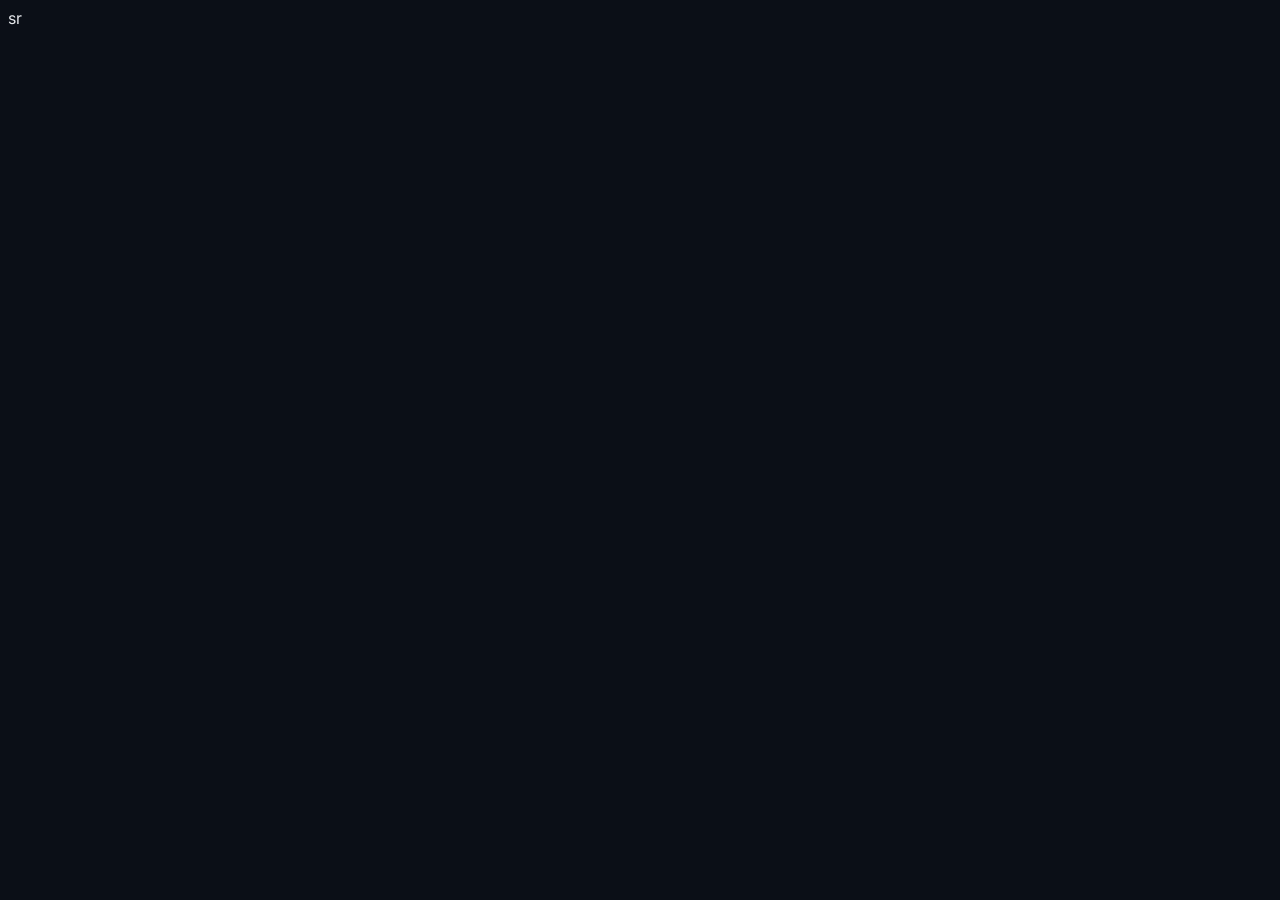
==== index.html @ 0c168e0c "Update and rename Frame Folk.html to index.html" ====
sr<!DOCTYPE html>
<html lang="en">
<head>
  <meta charset="UTF-8">
  <meta name="viewport" content="width=device-width, initial-scale=1.0">
  <title>Frame Folk - Mobile Photo Editor</title>
  
  <!-- Tailwind CSS -->
  <script src="https://cdn.tailwindcss.com"></script>
  
  <!-- React and ReactDOM -->
  <script crossorigin src="https://unpkg.com/react@18/umd/react.production.min.js"></script>
  <script crossorigin src="https://unpkg.com/react-dom@18/umd/react-dom.production.min.js"></script>
  
  <!-- Babel for JSX -->
  <script src="https://unpkg.com/@babel/standalone/babel.min.js"></script>

  <!-- Google Font -->
  <link href="https://fonts.googleapis.com/css2?family=Inter:wght@300;400;500;600;700&display=swap" rel="stylesheet">

  <style>
    body {
      font-family: 'Inter', sans-serif;
      background-color: #0b0f17;
      color: #e5e7eb;
    }
    .scrollbar-none::-webkit-scrollbar {
      display: none;
    }
    .scrollbar-none {
      -ms-overflow-style: none;
      scrollbar-width: none;
    }
  </style>
</head>
<body class="bg-[#0b0f17] flex items-center justify-center min-h-screen m-0 p-0">
  <div id="root" class="w-full h-full flex items-center justify-center"></div>

  <script type="text/babel">
    const { useState, useEffect } = React;

    const SAMPLE_PHOTOS = [
      {
        id: 1,
        name: 'Cinematic Sunset Landscape',
        url: 'https://images.unsplash.com/photo-1507525428034-b723cf961d3e?auto=format&fit=crop&w=1200&q=80',
        category: 'Landscape'
      },
      {
        id: 2,
        name: 'Portrait Model',
        url: 'https://images.unsplash.com/photo-1534528741775-53994a69daeb?auto=format&fit=crop&w=1200&q=80',
        category: 'Portrait'
      },
      {
        id: 3,
        name: 'Urban Alleyway',
        url: 'https://images.unsplash.com/photo-1519501025264-65ba15a82390?auto=format&fit=crop&w=1200&q=80',
        category: 'Architecture'
      },
      {
        id: 4,
        name: 'Vibrant Nature',
        url: 'https://images.unsplash.com/photo-1470071459604-3b5ec3a7fe05?auto=format&fit=crop&w=1200&q=80',
        category: 'Nature'
      }
    ];

    const PRESETS = [
      { name: 'Original', values: { exposure: 0, contrast: 0, highlights: 0, shadows: 0, whites: 0, blacks: 0, temp: 0, tint: 0, vibrance: 0, saturation: 0, texture: 0, clarity: 0, dehaze: 0, vignette: 0, grain: 0, sharpening: 0 } },
      { name: 'Natural', values: { exposure: 0.1, contrast: 5, highlights: -10, shadows: 15, whites: 5, blacks: -5, temp: 2, tint: 0, vibrance: 10, saturation: 5, texture: 10, clarity: 5, dehaze: 5, vignette: 0, grain: 0, sharpening: 15 } },
      { name: 'Bright', values: { exposure: 0.35, contrast: 10, highlights: -15, shadows: 25, whites: 15, blacks: -10, temp: 5, tint: 2, vibrance: 20, saturation: 10, texture: 5, clarity: 10, dehaze: 0, vignette: 0, grain: 0, sharpening: 20 } },
      { name: 'High Contrast', values: { exposure: -0.1, contrast: 35, highlights: 20, shadows: -25, whites: 25, blacks: -30, temp: 0, tint: -2, vibrance: 15, saturation: 10, texture: 20, clarity: 25, dehaze: 15, vignette: 25, grain: 15, sharpening: 30 } },
      { name: 'Modern Moody', values: { exposure: -0.2, contrast: 20, highlights: -30, shadows: -15, whites: -10, blacks: -20, temp: -12, tint: 8, vibrance: -10, saturation: -15, texture: 15, clarity: 20, dehaze: 20, vignette: 40, grain: 30, sharpening: 25 } },
      { name: 'Vivid Sunset', values: { exposure: 0.15, contrast: 15, highlights: -20, shadows: 10, whites: 10, blacks: -5, temp: 15, tint: 5, vibrance: 35, saturation: 20, texture: 10, clarity: 15, dehaze: 10, vignette: 15, grain: 5, sharpening: 20 } }
    ];

    function App() {
      const [selectedImage, setSelectedImage] = useState(SAMPLE_PHOTOS[0]);
      const [activeTool, setActiveTool] = useState('light');
      const [lightSubTab, setLightSubTab] = useState('exposure');
      const [colorSubTab, setColorSubTab] = useState('temp');
      const [effectsSubTab, setEffectsSubTab] = useState('texture');
      const [detailSubTab, setDetailSubTab] = useState('sharpening');
      const [activePreset, setActivePreset] = useState('Original');
      const [cropRatio, setCropRatio] = useState('Original');
      const [healedSpots, setHealedSpots] = useState([]);
      
      const [showExportModal, setShowExportModal] = useState(false);
      const [exportFormat, setExportFormat] = useState('image/jpeg');
      const [exportQuality, setExportQuality] = useState(1.0);
      const [exportOriginalSize, setExportOriginalSize] = useState(true);
      const [isExporting, setIsExporting] = useState(false);
      
      const [adjustments, setAdjustments] = useState({
        exposure: 0, contrast: 0, highlights: 0, shadows: 0,
        whites: 0, blacks: 0, temp: 0, tint: 0,
        vibrance: 0, saturation: 0, texture: 0, clarity: 0,
        dehaze: 0, vignette: 0, grain: 0, sharpening: 0
      });

      const [history, setHistory] = useState([]);
      const [redoStack, setRedoStack] = useState([]);
      const [showPhotoPicker, setShowPhotoPicker] = useState(false);
      const [toastMessage, setToastMessage] = useState(null);

      const showToast = (msg) => {
        setToastMessage(msg);
        setTimeout(() => setToastMessage(null), 2500);
      };

      const handleSliderChange = (key, value) => {
        setHistory([...history, { ...adjustments }]);
        setRedoStack([]);
        setAdjustments({ ...adjustments, [key]: parseFloat(value) });
        setActivePreset('Custom');
      };

      const applyPreset = (preset) => {
        setActivePreset(preset.name);
        setAdjustments({ ...preset.values });
        showToast(`Applied preset: ${preset.name}`);
      };

      const handleUndo = () => {
        if (history.length === 0) {
          showToast('Nothing to undo');
          return;
        }
        const previous = history[history.length - 1];
        setRedoStack([adjustments, ...redoStack]);
        setAdjustments(previous);
        setHistory(history.slice(0, history.length - 1));
        showToast('Undo action');
      };

      const handleRedo = () => {
        if (redoStack.length === 0) {
          showToast('Nothing to redo');
          return;
        }
        const next = redoStack[0];
        setHistory([...history, adjustments]);
        setAdjustments(next);
        setRedoStack(redoStack.slice(1));
        showToast('Redo action');
      };

      const handleAutoAdjust = () => {
        setAdjustments({
          exposure: 0.2, contrast: 15, highlights: -20, shadows: 20,
          whites: 10, blacks: -10, temp: 2, tint: 1,
          vibrance: 15, saturation: 5, texture: 10, clarity: 15,
          dehaze: 10, vignette: 10, grain: 0, sharpening: 25
        });
        setActivePreset('Auto');
        showToast('Auto tone applied successfully');
      };

      const handleImageUpload = (e) => {
        const file = e.target.files[0];
        if (file) {
          const url = URL.createObjectURL(file);
          setSelectedImage({ id: Date.now(), name: file.name, url: url, category: 'Custom' });
          setHealedSpots([]);
          setShowPhotoPicker(false);
          showToast(`Loaded: ${file.name}`);
        }
      };

      const handleImageClick = (e) => {
        if (activeTool === 'healing') {
          const rect = e.currentTarget.getBoundingClientRect();
          const x = ((e.clientX - rect.left) / rect.width) * 100;
          const y = ((e.clientY - rect.top) / rect.height) * 100;
          setHealedSpots([...healedSpots, { id: Date.now(), x, y }]);
          showToast('Blemish healed successfully 🩹');
        }
      };

      // Fully working Canvas Export Engine with Crop, Filters, Vignette, Grain & Healing
      const executeExport = async () => {
        setIsExporting(true);
        showToast('Processing 100% full-resolution photo...');

        try {
          const response = await fetch(selectedImage.url);
          const blob = await response.blob();
          const objectUrl = URL.createObjectURL(blob);

          const img = new Image();
          img.src = objectUrl;
          img.onload = () => {
            const canvas = document.createElement('canvas');
            const ctx = canvas.getContext('2d');

            let sWidth = img.naturalWidth || 1200;
            let sHeight = img.naturalHeight || 800;
            let sx = 0, sy = 0;

            // Compute Crop dimensions
            if (cropRatio === '1:1') {
              const min = Math.min(sWidth, sHeight);
              sx = (sWidth - min) / 2;
              sy = (sHeight - min) / 2;
              sWidth = min;
              sHeight = min;
            } else if (cropRatio === '16:9') {
              const targetHeight = sWidth * (9 / 16);
              if (targetHeight <= sHeight) {
                sy = (sHeight - targetHeight) / 2;
                sHeight = targetHeight;
              } else {
                const targetWidth = sHeight * (16 / 9);
                sx = (sWidth - targetWidth) / 2;
                sWidth = targetWidth;
              }
            } else if (cropRatio === '4:3') {
              const targetHeight = sWidth * (3 / 4);
              if (targetHeight <= sHeight) {
                sy = (sHeight - targetHeight) / 2;
                sHeight = targetHeight;
              } else {
                const targetWidth = sHeight * (4 / 3);
                sx = (sWidth - targetWidth) / 2;
                sWidth = targetWidth;
              }
            }

            canvas.width = exportOriginalSize ? sWidth : 1200;
            canvas.height = exportOriginalSize ? sHeight : (sHeight / sWidth) * 1200;

            // Apply Adjustments filters
            const brightness = 1 + (adjustments.exposure * 0.25) + (adjustments.highlights * 0.001) + (adjustments.whites * 0.002);
            const contrast = 1 + (adjustments.contrast * 0.005) + (adjustments.clarity * 0.003);
            const saturate = 1 + (adjustments.saturation * 0.008) + (adjustments.vibrance * 0.004);
            const sepia = adjustments.temp > 0 ? adjustments.temp * 0.0015 : 0;
            const hue = adjustments.tint * 0.2;

            ctx.filter = `brightness(${Math.max(0.1, brightness)}) contrast(${Math.max(0.1, contrast)}) saturate(${Math.max(0, saturate)}) sepia(${Math.max(0, sepia)}) hue-rotate(${hue}deg)`;
            ctx.drawImage(img, sx, sy, sWidth, sHeight, 0, 0, canvas.width, canvas.height);

            // Apply Vignette on Canvas
            if (adjustments.vignette > 0) {
              const gradient = ctx.createRadialGradient(canvas.width / 2, canvas.height / 2, canvas.width * 0.2, canvas.width / 2, canvas.height / 2, canvas.width * 0.7);
              gradient.addColorStop(0, 'rgba(0,0,0,0)');
              gradient.addColorStop(1, `rgba(0,0,0,${adjustments.vignette * 0.007})`);
              ctx.fillStyle = gradient;
              ctx.fillRect(0, 0, canvas.width, canvas.height);
            }

            // Apply Healed Spots on Export
            healedSpots.forEach(spot => {
              const hx = (spot.x / 100) * canvas.width;
              const hy = (spot.y / 100) * canvas.height;
              ctx.save();
              ctx.filter = 'blur(15px)';
              ctx.beginPath();
              ctx.arc(hx, hy, 35, 0, Math.PI * 2);
              ctx.drawImage(canvas, hx - 35, hy - 35, 70, 70, hx - 35, hy - 35, 70, 70);
              ctx.restore();
            });

            canvas.toBlob((outputBlob) => {
              if (!outputBlob) {
                setIsExporting(false);
                showToast('Export failed. Try again.');
                return;
              }
              const downloadUrl = URL.createObjectURL(outputBlob);
              const a = document.createElement('a');
              a.href = downloadUrl;
              const ext = exportFormat === 'image/png' ? 'png' : exportFormat === 'image/webp' ? 'webp' : 'jpg';
              a.download = `FrameFolk_${selectedImage.name.replace(/\.[^/.]+$/, '')}_edited.${ext}`;
              document.body.appendChild(a);
              a.click();
              document.body.removeChild(a);
              URL.revokeObjectURL(downloadUrl);
              URL.revokeObjectURL(objectUrl);

              setIsExporting(false);
              setShowExportModal(false);
              showToast('Photo exported successfully! 📥');
            }, exportFormat, exportQuality);
          };

          img.onerror = () => {
            setIsExporting(false);
            showToast('Error loading image source.');
          };
        } catch (err) {
          setIsExporting(false);
          showToast('Download failed. Network error.');
        }
      };

      const getFilterStyle = () => {
        const brightness = 1 + (adjustments.exposure * 0.25) + (adjustments.highlights * 0.001) + (adjustments.whites * 0.002);
        const contrast = 1 + (adjustments.contrast * 0.005) + (adjustments.clarity * 0.003);
        const saturate = 1 + (adjustments.saturation * 0.008) + (adjustments.vibrance * 0.004);
        const sepia = adjustments.temp > 0 ? adjustments.temp * 0.0015 : 0;
        const hue = adjustments.tint * 0.2;
        return `brightness(${Math.max(0.1, brightness)}) contrast(${Math.max(0.1, contrast)}) saturate(${Math.max(0, saturate)}) sepia(${Math.max(0, sepia)}) hue-rotate(${hue}deg)`;
      };

      const getCropAspectRatioClass = () => {
        switch(cropRatio) {
          case '1:1': return 'aspect-square';
          case '16:9': return 'aspect-video';
          case '4:3': return 'aspect-[4/3]';
          default: return 'aspect-auto';
        }
      };

      return (
        <div className="flex flex-col items-center justify-center min-h-screen bg-[#0b0f17] text-gray-200 font-sans select-none overflow-hidden">
          
          {toastMessage && (
            <div className="absolute top-16 z-50 bg-gray-900/95 text-cyan-400 border border-cyan-500/30 px-4 py-2 rounded-full shadow-2xl text-xs font-medium tracking-wide backdrop-blur-md">
              {toastMessage}
            </div>
          )}

          {/* Export Modal */}
          {showExportModal && (
            <div className="absolute inset-0 z-50 bg-black/80 backdrop-blur-md flex items-center justify-center p-4">
              <div className="bg-[#181d28] border border-gray-700 rounded-2xl p-5 w-full max-w-sm shadow-2xl space-y-4">
                <div className="flex justify-between items-center border-b border-gray-700 pb-3">
                  <div className="flex items-center space-x-2">
                    <span className="text-cyan-400 text-lg">💾</span>
                    <span className="text-sm font-bold text-gray-100 uppercase tracking-wider">Export Photo Settings</span>
                  </div>
                  <button onClick={() => setShowExportModal(false)} className="text-gray-400 hover:text-white text-sm font-bold">✕</button>
                </div>

                <div className="space-y-1.5">
                  <label className="text-xs font-medium text-gray-400 uppercase tracking-wider">File Format</label>
                  <div className="grid grid-cols-3 gap-2">
                    {[
                      { id: 'image/jpeg', label: 'JPG' },
                      { id: 'image/png', label: 'PNG' },
                      { id: 'image/webp', label: 'WEBP' }
                    ].map((fmt) => (
                      <button
                        key={fmt.id}
                        onClick={() => setExportFormat(fmt.id)}
                        className={`py-2 rounded-lg text-xs font-semibold transition ${exportFormat === fmt.id ? 'bg-cyan-500/20 text-cyan-400 border border-cyan-500/40' : 'bg-gray-800 text-gray-300 hover:bg-gray-700'}`}
                      >
                        {fmt.label}
                      </button>
                    ))}
                  </div>
                </div>

                <div className="space-y-1.5">
                  <div className="flex justify-between text-xs">
                    <span className="text-gray-400 uppercase tracking-wider">Export Quality</span>
                    <span className="text-cyan-400 font-bold font-mono">{Math.round(exportQuality * 100)}%</span>
                  </div>
                  <input 
                    type="range" min="0.5" max="1.0" step="0.05"
                    value={exportQuality} 
                    onChange={(e) => setExportQuality(parseFloat(e.target.value))}
                    className="w-full h-1.5 bg-gray-700 rounded-lg appearance-none cursor-pointer accent-cyan-400"
                  />
                </div>

                <div className="flex items-center justify-between pt-1">
                  <div>
                    <div className="text-xs font-medium text-gray-200">Original Resolution Size</div>
                    <div className="text-[10px] text-gray-400">Keep full camera source dimensions</div>
                  </div>
                  <input 
                    type="checkbox" checked={exportOriginalSize} 
                    onChange={(e) => setExportOriginalSize(e.target.checked)}
                    className="w-4 h-4 accent-cyan-500 rounded cursor-pointer"
                  />
                </div>

                <div className="grid grid-cols-2 gap-2 pt-3 border-t border-gray-700">
                  <button 
                    onClick={() => setShowExportModal(false)}
                    className="py-2.5 bg-gray-800 hover:bg-gray-700 text-gray-300 rounded-xl text-xs font-semibold transition"
                  >
                    Cancel
                  </button>
                  <button 
                    onClick={executeExport}
                    disabled={isExporting}
                    className="py-2.5 bg-cyan-600 hover:bg-cyan-500 text-white rounded-xl text-xs font-semibold shadow-lg shadow-cyan-600/30 transition flex items-center justify-center space-x-1"
                  >
                    {isExporting ? 'Exporting...' : '📥 Save & Download'}
                  </button>
                </div>
              </div>
            </div>
          )}

          <div className="w-full max-w-[430px] h-[100vh] sm:h-[880px] sm:rounded-[40px] bg-[#12161f] shadow-2xl flex flex-col relative overflow-hidden border border-gray-800">
            
            {/* Top Bar */}
            <div className="flex items-center justify-between px-4 py-3 bg-[#12161f] border-b border-gray-800/80 z-20">
              <div className="flex items-center space-x-3">
                <button onClick={() => showToast('Frame Folk Studio')} className="p-2 hover:bg-gray-800 rounded-full transition text-gray-300">
                  <svg className="w-5 h-5" fill="none" stroke="currentColor" viewBox="0 0 24 24"><path strokeLinecap="round" strokeLinejoin="round" strokeWidth="2" d="M15 19l-7-7 7-7"/></svg>
                </button>
                <div className="flex items-center space-x-1">
                  <span className="text-xs font-semibold text-gray-200 tracking-wide truncate max-w-[130px]">{selectedImage.name}</span>
                  <span className="bg-cyan-500/20 text-cyan-400 text-[10px] px-1.5 py-0.5 rounded font-bold uppercase tracking-wider">RAW</span>
                </div>
              </div>

              <div className="flex items-center space-x-1">
                <button onClick={handleUndo} className="p-2 hover:bg-gray-800 rounded-full transition text-gray-400 hover:text-white" title="Undo">
                  <svg className="w-4 h-4" fill="none" stroke="currentColor" viewBox="0 0 24 24"><path strokeLinecap="round" strokeLinejoin="round" strokeWidth="2" d="M3 10h10a5 5 0 015 5v2m-6-7l-4-4m0 0l4-4m-4 4h14"/></svg>
                </button>
                <button onClick={handleRedo} className="p-2 hover:bg-gray-800 rounded-full transition text-gray-400 hover:text-white" title="Redo">
                  <svg className="w-4 h-4" fill="none" stroke="currentColor" viewBox="0 0 24 24"><path strokeLinecap="round" strokeLinejoin="round" strokeWidth="2" d="M21 10H11a5 5 0 00-5 5v2m6-7l4-4m0 0l-4-4m4 4H7"/></svg>
                </button>
                <button onClick={() => setShowExportModal(true)} className="p-2 hover:bg-gray-800 rounded-full transition text-cyan-400 hover:text-cyan-300" title="Export Settings">
                  <svg className="w-4 h-4" fill="none" stroke="currentColor" viewBox="0 0 24 24"><path strokeLinecap="round" strokeLinejoin="round" strokeWidth="2" d="M4 16v1a3 3 0 003 3h10a3 3 0 003-3v-1m-4-8l-4-4m0 0L8 8m4-4v12"/></svg>
                </button>
                <button onClick={() => setShowPhotoPicker(!showPhotoPicker)} className="px-2 py-1 bg-cyan-600 hover:bg-cyan-500 text-white rounded text-xs font-medium transition shadow-md">
                  Photos
                </button>
              </div>
            </div>

            {/* Photo Picker Modal */}
            {showPhotoPicker && (
              <div className="absolute top-14 left-4 right-4 bg-[#1a202c]/95 border border-gray-700 rounded-xl p-3 z-30 shadow-2xl backdrop-blur-md">
                <div className="flex justify-between items-center mb-2">
                  <span className="text-xs font-bold text-gray-300 uppercase tracking-wider">Select or Upload Photo</span>
                  <button onClick={() => setShowPhotoPicker(false)} className="text-gray-400 hover:text-white text-xs">✕ Close</button>
                </div>
                
                <label className="flex items-center justify-center w-full py-2 mb-3 bg-cyan-600/20 hover:bg-cyan-600/30 border border-cyan-500/40 rounded-lg cursor-pointer text-cyan-400 text-xs font-medium transition">
                  📁 Upload from Device Gallery
                  <input type="file" accept="image/*" onChange={handleImageUpload} className="hidden" />
                </label>

                <div className="text-[10px] text-gray-400 uppercase tracking-wider mb-1">Preset Samples</div>
                <div className="grid grid-cols-2 gap-2 max-h-40 overflow-y-auto">
                  {SAMPLE_PHOTOS.map((photo) => (
                    <div 
                      key={photo.id}
                      onClick={() => { setSelectedImage(photo); setHealedSpots([]); setShowPhotoPicker(false); showToast(`Loaded ${photo.name}`); }}
                      className={`relative rounded-lg overflow-hidden cursor-pointer border-2 transition ${selectedImage.id === photo.id ? 'border-cyan-500 shadow-cyan-500/30 shadow-lg' : 'border-transparent opacity-70 hover:opacity-100'}`}
                    >
                      <img src={photo.url} alt={photo.name} className="w-full h-20 object-cover" />
                      <div className="absolute bottom-0 inset-x-0 bg-black/60 px-1.5 py-1 text-[10px] text-white truncate">{photo.name}</div>
                    </div>
                  ))}
                </div>
              </div>
            )}

            {/* Image Preview Area */}
            <div className="flex-1 relative flex items-center justify-center bg-[#090d14] overflow-hidden p-2">
              <div className="absolute top-3 left-3 bg-black/50 backdrop-blur-md px-2.5 py-1 rounded-md border border-white/10 text-[10px] text-gray-300 flex items-center space-x-2 z-10 shadow-lg">
                <span className="w-2 h-2 rounded-full bg-cyan-400 animate-pulse"></span>
                <span>Frame Folk • OFFLINE READY</span>
              </div>

              <div className="absolute top-3 right-3 bg-black/50 backdrop-blur-md px-2.5 py-1 rounded-md border border-white/10 text-[10px] text-cyan-400 font-medium z-10 shadow-lg">
                Preset: {activePreset}
              </div>

              <div className={`relative w-full h-full flex items-center justify-center overflow-hidden ${getCropAspectRatioClass()}`} onClick={handleImageClick}>
                <img 
                  src={selectedImage.url} 
                  alt="Editing Preview" 
                  className="max-h-full max-w-full object-contain rounded transition-all duration-150 shadow-2xl"
                  style={{ filter: getFilterStyle() }}
                />
                
                {adjustments.vignette > 0 && (
                  <div className="absolute inset-0 pointer-events-none transition-all" style={{ boxShadow: `inset 0 0 ${adjustments.vignette * 1.5}px rgba(0,0,0,${adjustments.vignette * 0.008})` }} />
                )}

                {adjustments.grain > 0 && (
                  <div 
                    className="absolute inset-0 pointer-events-none mix-blend-overlay"
                    style={{
                      backgroundImage: `url("data:image/svg+xml,%3Csvg viewBox='0 0 200 200' xmlns='http://www.w3.org/2000/svg'%3E%3Cfilter id='noiseFilter'%3E%3CfeTurbulence type='fractalNoise' baseFrequency='0.8' numOctaves='3' stitchTiles='stitch'/%3E%3C/filter%3E%3Crect width='100%25' height='100%25' filter='url(%23noiseFilter)'/%3E%3C/svg%3E")`,
                      opacity: adjustments.grain * 0.008
                    }}
                  />
                )}

                {healedSpots.map((spot) => (
                  <div 
                    key={spot.id} 
                    className="absolute w-6 h-6 border-2 border-cyan-400 bg-cyan-500/20 rounded-full pointer-events-none transform -translate-x-1/2 -translate-y-1/2 backdrop-blur-sm"
                    style={{ left: `${spot.x}%`, top: `${spot.y}%` }}
                  />
                ))}
              </div>
            </div>

            {/* Adjustment Tool Drawer */}
            <div className="bg-[#181d28] border-t border-gray-800/80 px-4 py-3 transition-all duration-200">
              {activeTool === 'crop' && (
                <div className="space-y-2">
                  <div className="text-[11px] font-semibold text-gray-400 uppercase tracking-wider mb-1">Aspect Ratios</div>
                  <div className="grid grid-cols-4 gap-2">
                    {['Original', '1:1', '16:9', '4:3'].map((ratio) => (
                      <button
                        key={ratio}
                        onClick={() => { setCropRatio(ratio); showToast(`Crop set to ${ratio}`); }}
                        className={`py-2 rounded text-xs font-semibold transition ${cropRatio === ratio ? 'bg-cyan-500/20 text-cyan-400 border border-cyan-500/40' : 'bg-gray-800 text-gray-300 hover:bg-gray-700'}`}
                      >
                        {ratio}
                      </button>
                    ))}
                  </div>
                </div>
              )}

              {activeTool === 'healing' && (
                <div className="py-2 text-center space-y-1">
                  <span className="text-xs font-semibold text-cyan-400">🩹 Healing Brush Active</span>
                  <p className="text-[11px] text-gray-400">Tap anywhere on the photo preview above to heal spots or remove blemishes.</p>
                </div>
              )}

              {activeTool === 'masking' && (
                <div className="py-2 text-center space-y-1">
                  <span className="text-xs font-semibold text-cyan-400">⭕ Selective Masking</span>
                  <p className="text-[11px] text-gray-400">Subject, Sky, and Background AI masks ready.</p>
                </div>
              )}

              {activeTool === 'profiles' && (
                <div className="py-2 text-center space-y-1">
                  <span className="text-xs font-semibold text-cyan-400">📷 Modern & Vintage Profiles</span>
                  <p className="text-[11px] text-gray-400">Color grading profiles loaded and active.</p>
                </div>
              )}

              {activeTool === 'light' && (
                <div className="space-y-3">
                  <div className="flex justify-between items-center text-xs">
                    <span className="text-cyan-400 font-medium uppercase tracking-wider">{lightSubTab}</span>
                    <span className="text-gray-300 font-mono font-bold bg-gray-900 px-2 py-0.5 rounded border border-gray-700">
                      {adjustments[lightSubTab] > 0 ? `+${adjustments[lightSubTab]}` : adjustments[lightSubTab]}
                    </span>
                  </div>

                  <input 
                    type="range" 
                    min={lightSubTab === 'exposure' ? -2 : -100} 
                    max={lightSubTab === 'exposure' ? 2 : 100} 
                    step={lightSubTab === 'exposure' ? 0.05 : 1}
                    value={adjustments[lightSubTab]} 
                    onChange={(e) => handleSliderChange(lightSubTab, e.target.value)}
                    className="w-full h-1.5 bg-gray-700 rounded-lg appearance-none cursor-pointer accent-cyan-400"
                  />

                  <div className="grid grid-cols-6 gap-1 pt-1 border-t border-gray-800">
                    {[
                      { id: 'exposure', label: 'Exposure' },
                      { id: 'contrast', label: 'Contrast' },
                      { id: 'highlights', label: 'Highlights' },
                      { id: 'shadows', label: 'Shadows' },
                      { id: 'whites', label: 'Whites' },
                      { id: 'blacks', label: 'Blacks' }
                    ].map((item) => (
                      <button
                        key={item.id}
                        onClick={() => setLightSubTab(item.id)}
                        className={`flex flex-col items-center py-1.5 rounded transition ${lightSubTab === item.id ? 'bg-cyan-500/20 text-cyan-400 border border-cyan-500/40' : 'text-gray-400 hover:bg-gray-800'}`}
                      >
                        <span className="text-[10px] font-medium truncate w-full text-center">{item.label}</span>
                        <span className="text-[10px] font-mono text-gray-500">{adjustments[item.id]}</span>
                      </button>
                    ))}
                  </div>
                </div>
              )}

              {activeTool === 'color' && (
                <div className="space-y-3">
                  <div className="flex justify-between items-center text-xs">
                    <span className="text-cyan-400 font-medium uppercase tracking-wider">{colorSubTab}</span>
                    <span className="text-gray-300 font-mono font-bold bg-gray-900 px-2 py-0.5 rounded border border-gray-700">
                      {adjustments[colorSubTab] > 0 ? `+${adjustments[colorSubTab]}` : adjustments[colorSubTab]}
                    </span>
                  </div>

                  <input 
                    type="range" min="-100" max="100" 
                    value={adjustments[colorSubTab]} 
                    onChange={(e) => handleSliderChange(colorSubTab, e.target.value)}
                    className="w-full h-1.5 bg-gray-700 rounded-lg appearance-none cursor-pointer accent-cyan-400"
                  />

                  <div className="grid grid-cols-4 gap-1 pt-1 border-t border-gray-800">
                    {[
                      { id: 'temp', label: 'Temp' },
                      { id: 'tint', label: 'Tint' },
                      { id: 'vibrance', label: 'Vibrance' },
                      { id: 'saturation', label: 'Saturation' }
                    ].map((item) => (
                      <button
                        key={item.id}
                        onClick={() => setColorSubTab(item.id)}
                        className={`py-1 rounded text-xs font-medium transition ${colorSubTab === item.id ? 'bg-cyan-500/20 text-cyan-400 border border-cyan-500/40' : 'text-gray-400 hover:bg-gray-800'}`}
                      >
                        {item.label}
                      </button>
                    ))}
                  </div>
                </div>
              )}

              {activeTool === 'effects' && (
                <div className="space-y-3">
                  <div className="flex justify-between items-center text-xs">
                    <span className="text-cyan-400 font-medium uppercase tracking-wider">{effectsSubTab}</span>
                    <span className="text-gray-300 font-mono font-bold bg-gray-900 px-2 py-0.5 rounded border border-gray-700">
                      {adjustments[effectsSubTab] > 0 ? `+${adjustments[effectsSubTab]}` : adjustments[effectsSubTab]}
                    </span>
                  </div>

                  <input 
                    type="range" min="0" max="100" 
                    value={adjustments[effectsSubTab]} 
                    onChange={(e) => handleSliderChange(effectsSubTab, e.target.value)}
                    className="w-full h-1.5 bg-gray-700 rounded-lg appearance-none cursor-pointer accent-cyan-400"
                  />

                  <div className="grid grid-cols-5 gap-1 pt-1 border-t border-gray-800">
                    {[
                      { id: 'texture', label: 'Texture' },
                      { id: 'clarity', label: 'Clarity' },
                      { id: 'dehaze', label: 'Dehaze' },
                      { id: 'vignette', label: 'Vignette' },
                      { id: 'grain', label: 'Grain' }
                    ].map((item) => (
                      <button
                        key={item.id}
                        onClick={() => setEffectsSubTab(item.id)}
                        className={`py-1 rounded text-[10px] font-medium transition truncate ${effectsSubTab === item.id ? 'bg-cyan-500/20 text-cyan-400 border border-cyan-500/40' : 'text-gray-400 hover:bg-gray-800'}`}
                      >
                        {item.label}
                      </button>
                    ))}
                  </div>
                </div>
              )}

              {activeTool === 'detail' && (
                <div className="space-y-3">
                  <div className="flex justify-between items-center text-xs">
                    <span className="text-cyan-400 font-medium uppercase tracking-wider">{detailSubTab}</span>
                    <span className="text-gray-300 font-mono font-bold bg-gray-900 px-2 py-0.5 rounded border border-gray-700">
                      {adjustments[detailSubTab]}
                    </span>
                  </div>

                  <input 
                    type="range" min="0" max="100" 
                    value={adjustments[detailSubTab]} 
                    onChange={(e) => handleSliderChange(detailSubTab, e.target.value)}
                    className="w-full h-1.5 bg-gray-700 rounded-lg appearance-none cursor-pointer accent-cyan-400"
                  />

                  <div className="grid grid-cols-2 gap-2 pt-1 border-t border-gray-800">
                    {[
                      { id: 'sharpening', label: 'Sharpening' },
                      { id: 'noise', label: 'Noise Reduction' }
                    ].map((item) => (
                      <button
                        key={item.id}
                        onClick={() => setDetailSubTab(item.id)}
                        className={`py-1.5 rounded text-xs font-medium transition ${detailSubTab === item.id ? 'bg-cyan-500/20 text-cyan-400 border border-cyan-500/40' : 'text-gray-400 hover:bg-gray-800'}`}
                      >
                        {item.label}
                      </button>
                    ))}
                  </div>
                </div>
              )}

              {activeTool === 'presets' && (
                <div className="space-y-2">
                  <div className="text-[11px] font-semibold text-gray-400 uppercase tracking-wider mb-1">Recommended Presets</div>
                  <div className="flex space-x-3 overflow-x-auto pb-2 scrollbar-none">
                    {PRESETS.map((p) => (
                      <button
                        key={p.name}
                        onClick={() => applyPreset(p)}
                        className={`flex-shrink-0 w-20 h-24 rounded-lg overflow-hidden relative border-2 transition ${activePreset === p.name ? 'border-cyan-500 scale-105 shadow-lg shadow-cyan-500/20' : 'border-gray-700 opacity-80 hover:opacity-100'}`}
                      >
                        <img src={selectedImage.url} alt={p.name} className="w-full h-full object-cover filter brightness-90" />
                        <div className="absolute inset-x-0 bottom-0 bg-black/70 py-1 text-center text-[10px] font-medium text-white truncate px-1">
                          {p.name}
                        </div>
                      </button>
                    ))}
                  </div>
                </div>
              )}

            </div>

            {/* Bottom Nav */}
            <div className="flex items-center justify-between px-2 py-3 bg-[#0d1017] border-t border-gray-900 overflow-x-auto scrollbar-none z-20">
              {[
                { id: 'presets', label: 'Presets', icon: '✨' },
                { id: 'crop', label: 'Crop', icon: '📐' },
                { id: 'profiles', label: 'Profiles', icon: '📷' },
                { id: 'auto', label: 'Auto', icon: '⚡' },
                { id: 'light', label: 'Light', icon: '☀️' },
                { id: 'color', label: 'Color', icon: '🌡️' },
                { id: 'effects', label: 'Effects', icon: '🔲' },
                { id: 'detail', label: 'Detail', icon: '🔺' },
                { id: 'healing', label: 'Healing', icon: '🩹' },
                { id: 'masking', label: 'Masking', icon: '⭕' }
              ].map((tool) => {
                const isActive = activeTool === tool.id;
                return (
                  <button
                    key={tool.id}
                    onClick={() => {
                      setActiveTool(tool.id);
                      if(tool.id === 'auto') handleAutoAdjust();
                    }}
                    className={`flex flex-col items-center justify-center min-w-[52px] py-1 px-1 rounded-lg transition-all ${isActive ? 'text-cyan-400 bg-cyan-500/10 font-semibold' : 'text-gray-400 hover:text-gray-200 hover:bg-gray-800/50'}`}
                  >
                    <span className="text-base mb-0.5">{tool.icon}</span>
                    <span className="text-[10px] tracking-tight">{tool.label}</span>
                    {isActive && <div className="w-1 h-1 bg-cyan-400 rounded-full mt-0.5"></div>}
                  </button>
                );
              })}
            </div>

            <div className="w-full h-4 bg-[#0d1017] flex items-center justify-center pb-1">
              <div className="w-32 h-1 bg-gray-600 rounded-full"></div>
            </div>

          </div>
        </div>
      );
    }

    ReactDOM.render(<App />, document.getElementById('root'));
  </script>
</body>
</html>
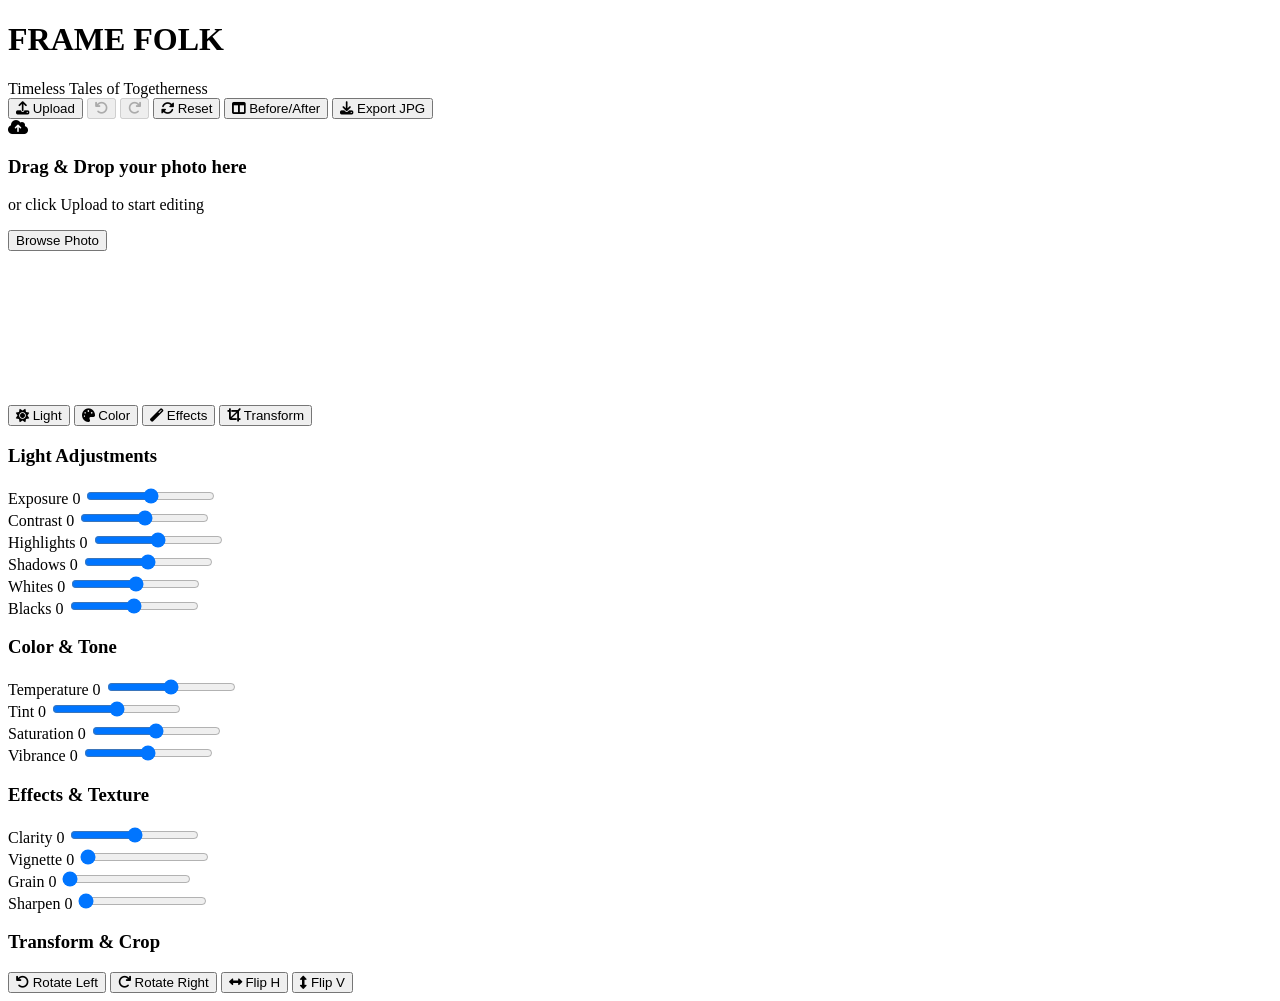
==== commit 40fbbfb6: "Update print statement from 'Hello' to 'Goodbye'" ====
--- a/index.html
+++ b/index.html
@@ -1,752 +1,136 @@
-sr<!DOCTYPE html>
+<!DOCTYPE html>
 <html lang="en">
 <head>
-  <meta charset="UTF-8">
-  <meta name="viewport" content="width=device-width, initial-scale=1.0">
-  <title>Frame Folk - Mobile Photo Editor</title>
-  
-  <!-- Tailwind CSS -->
-  <script src="https://cdn.tailwindcss.com"></script>
-  
-  <!-- React and ReactDOM -->
-  <script crossorigin src="https://unpkg.com/react@18/umd/react.production.min.js"></script>
-  <script crossorigin src="https://unpkg.com/react-dom@18/umd/react-dom.production.min.js"></script>
-  
-  <!-- Babel for JSX -->
-  <script src="https://unpkg.com/@babel/standalone/babel.min.js"></script>
+    <meta charset="UTF-8">
+    <meta name="viewport" content="width=device-width, initial-scale=1.0">
+    <title>Frame Folk — Professional Photo Editor</title>
+    <link rel="stylesheet" href="style.css">
+    <link rel="stylesheet" href="https://cdnjs.cloudflare.com/ajax/libs/font-awesome/6.4.0/css/all.min.css">
+</head>
+<body>
+    <div class="app-container">
+        <!-- Top Toolbar -->
+        <header class="top-bar">
+            <div class="brand">
+                <h1>FRAME FOLK</h1>
+                <span class="slogan">Timeless Tales of Togetherness</span>
+            </div>
+            <div class="top-actions">
+                <input type="file" id="imageLoader" accept="image/*" hidden>
+                <button id="uploadBtn" class="btn primary"><i class="fas fa-upload"></i> Upload</button>
+                <button id="undoBtn" class="btn" title="Undo" disabled><i class="fas fa-undo"></i></button>
+                <button id="redoBtn" class="btn" title="Redo" disabled><i class="fas fa-redo"></i></button>
+                <button id="resetBtn" class="btn" title="Reset All"><i class="fas fa-sync-alt"></i> Reset</button>
+                <button id="compareBtn" class="btn" title="Hold to Compare"><i class="fas fa-columns"></i> Before/After</button>
+                <button id="exportBtn" class="btn accent"><i class="fas fa-download"></i> Export JPG</button>
+            </div>
+        </header>
 
-  <!-- Google Font -->
-  <link href="https://fonts.googleapis.com/css2?family=Inter:wght@300;400;500;600;700&display=swap" rel="stylesheet">
+        <!-- Main Workspace -->
+        <div class="main-workspace">
+            <!-- Left / Center Canvas Area -->
+            <div class="canvas-container">
+                <div id="dropZone" class="drop-zone">
+                    <i class="fas fa-cloud-upload-alt"></i>
+                    <h3>Drag & Drop your photo here</h3>
+                    <p>or click Upload to start editing</p>
+                    <button class="btn primary" onclick="document.getElementById('imageLoader').click()">Browse Photo</button>
+                </div>
+                <canvas id="imageCanvas" class="hidden"></canvas>
+            </div>
 
-  <style>
-    body {
-      font-family: 'Inter', sans-serif;
-      background-color: #0b0f17;
-      color: #e5e7eb;
-    }
-    .scrollbar-none::-webkit-scrollbar {
-      display: none;
-    }
-    .scrollbar-none {
-      -ms-overflow-style: none;
-      scrollbar-width: none;
-    }
-  </style>
-</head>
-<body class="bg-[#0b0f17] flex items-center justify-center min-h-screen m-0 p-0">
-  <div id="root" class="w-full h-full flex items-center justify-center"></div>
-
-  <script type="text/babel">
-    const { useState, useEffect } = React;
-
-    const SAMPLE_PHOTOS = [
-      {
-        id: 1,
-        name: 'Cinematic Sunset Landscape',
-        url: 'https://images.unsplash.com/photo-1507525428034-b723cf961d3e?auto=format&fit=crop&w=1200&q=80',
-        category: 'Landscape'
-      },
-      {
-        id: 2,
-        name: 'Portrait Model',
-        url: 'https://images.unsplash.com/photo-1534528741775-53994a69daeb?auto=format&fit=crop&w=1200&q=80',
-        category: 'Portrait'
-      },
-      {
-        id: 3,
-        name: 'Urban Alleyway',
-        url: 'https://images.unsplash.com/photo-1519501025264-65ba15a82390?auto=format&fit=crop&w=1200&q=80',
-        category: 'Architecture'
-      },
-      {
-        id: 4,
-        name: 'Vibrant Nature',
-        url: 'https://images.unsplash.com/photo-1470071459604-3b5ec3a7fe05?auto=format&fit=crop&w=1200&q=80',
-        category: 'Nature'
-      }
-    ];
-
-    const PRESETS = [
-      { name: 'Original', values: { exposure: 0, contrast: 0, highlights: 0, shadows: 0, whites: 0, blacks: 0, temp: 0, tint: 0, vibrance: 0, saturation: 0, texture: 0, clarity: 0, dehaze: 0, vignette: 0, grain: 0, sharpening: 0 } },
-      { name: 'Natural', values: { exposure: 0.1, contrast: 5, highlights: -10, shadows: 15, whites: 5, blacks: -5, temp: 2, tint: 0, vibrance: 10, saturation: 5, texture: 10, clarity: 5, dehaze: 5, vignette: 0, grain: 0, sharpening: 15 } },
-      { name: 'Bright', values: { exposure: 0.35, contrast: 10, highlights: -15, shadows: 25, whites: 15, blacks: -10, temp: 5, tint: 2, vibrance: 20, saturation: 10, texture: 5, clarity: 10, dehaze: 0, vignette: 0, grain: 0, sharpening: 20 } },
-      { name: 'High Contrast', values: { exposure: -0.1, contrast: 35, highlights: 20, shadows: -25, whites: 25, blacks: -30, temp: 0, tint: -2, vibrance: 15, saturation: 10, texture: 20, clarity: 25, dehaze: 15, vignette: 25, grain: 15, sharpening: 30 } },
-      { name: 'Modern Moody', values: { exposure: -0.2, contrast: 20, highlights: -30, shadows: -15, whites: -10, blacks: -20, temp: -12, tint: 8, vibrance: -10, saturation: -15, texture: 15, clarity: 20, dehaze: 20, vignette: 40, grain: 30, sharpening: 25 } },
-      { name: 'Vivid Sunset', values: { exposure: 0.15, contrast: 15, highlights: -20, shadows: 10, whites: 10, blacks: -5, temp: 15, tint: 5, vibrance: 35, saturation: 20, texture: 10, clarity: 15, dehaze: 10, vignette: 15, grain: 5, sharpening: 20 } }
-    ];
-
-    function App() {
-      const [selectedImage, setSelectedImage] = useState(SAMPLE_PHOTOS[0]);
-      const [activeTool, setActiveTool] = useState('light');
-      const [lightSubTab, setLightSubTab] = useState('exposure');
-      const [colorSubTab, setColorSubTab] = useState('temp');
-      const [effectsSubTab, setEffectsSubTab] = useState('texture');
-      const [detailSubTab, setDetailSubTab] = useState('sharpening');
-      const [activePreset, setActivePreset] = useState('Original');
-      const [cropRatio, setCropRatio] = useState('Original');
-      const [healedSpots, setHealedSpots] = useState([]);
-      
-      const [showExportModal, setShowExportModal] = useState(false);
-      const [exportFormat, setExportFormat] = useState('image/jpeg');
-      const [exportQuality, setExportQuality] = useState(1.0);
-      const [exportOriginalSize, setExportOriginalSize] = useState(true);
-      const [isExporting, setIsExporting] = useState(false);
-      
-      const [adjustments, setAdjustments] = useState({
-        exposure: 0, contrast: 0, highlights: 0, shadows: 0,
-        whites: 0, blacks: 0, temp: 0, tint: 0,
-        vibrance: 0, saturation: 0, texture: 0, clarity: 0,
-        dehaze: 0, vignette: 0, grain: 0, sharpening: 0
-      });
-
-      const [history, setHistory] = useState([]);
-      const [redoStack, setRedoStack] = useState([]);
-      const [showPhotoPicker, setShowPhotoPicker] = useState(false);
-      const [toastMessage, setToastMessage] = useState(null);
-
-      const showToast = (msg) => {
-        setToastMessage(msg);
-        setTimeout(() => setToastMessage(null), 2500);
-      };
-
-      const handleSliderChange = (key, value) => {
-        setHistory([...history, { ...adjustments }]);
-        setRedoStack([]);
-        setAdjustments({ ...adjustments, [key]: parseFloat(value) });
-        setActivePreset('Custom');
-      };
-
-      const applyPreset = (preset) => {
-        setActivePreset(preset.name);
-        setAdjustments({ ...preset.values });
-        showToast(`Applied preset: ${preset.name}`);
-      };
-
-      const handleUndo = () => {
-        if (history.length === 0) {
-          showToast('Nothing to undo');
-          return;
-        }
-        const previous = history[history.length - 1];
-        setRedoStack([adjustments, ...redoStack]);
-        setAdjustments(previous);
-        setHistory(history.slice(0, history.length - 1));
-        showToast('Undo action');
-      };
-
-      const handleRedo = () => {
-        if (redoStack.length === 0) {
-          showToast('Nothing to redo');
-          return;
-        }
-        const next = redoStack[0];
-        setHistory([...history, adjustments]);
-        setAdjustments(next);
-        setRedoStack(redoStack.slice(1));
-        showToast('Redo action');
-      };
-
-      const handleAutoAdjust = () => {
-        setAdjustments({
-          exposure: 0.2, contrast: 15, highlights: -20, shadows: 20,
-          whites: 10, blacks: -10, temp: 2, tint: 1,
-          vibrance: 15, saturation: 5, texture: 10, clarity: 15,
-          dehaze: 10, vignette: 10, grain: 0, sharpening: 25
-        });
-        setActivePreset('Auto');
-        showToast('Auto tone applied successfully');
-      };
-
-      const handleImageUpload = (e) => {
-        const file = e.target.files[0];
-        if (file) {
-          const url = URL.createObjectURL(file);
-          setSelectedImage({ id: Date.now(), name: file.name, url: url, category: 'Custom' });
-          setHealedSpots([]);
-          setShowPhotoPicker(false);
-          showToast(`Loaded: ${file.name}`);
-        }
-      };
-
-      const handleImageClick = (e) => {
-        if (activeTool === 'healing') {
-          const rect = e.currentTarget.getBoundingClientRect();
-          const x = ((e.clientX - rect.left) / rect.width) * 100;
-          const y = ((e.clientY - rect.top) / rect.height) * 100;
-          setHealedSpots([...healedSpots, { id: Date.now(), x, y }]);
-          showToast('Blemish healed successfully 🩹');
-        }
-      };
-
-      // Fully working Canvas Export Engine with Crop, Filters, Vignette, Grain & Healing
-      const executeExport = async () => {
-        setIsExporting(true);
-        showToast('Processing 100% full-resolution photo...');
-
-        try {
-          const response = await fetch(selectedImage.url);
-          const blob = await response.blob();
-          const objectUrl = URL.createObjectURL(blob);
-
-          const img = new Image();
-          img.src = objectUrl;
-          img.onload = () => {
-            const canvas = document.createElement('canvas');
-            const ctx = canvas.getContext('2d');
-
-            let sWidth = img.naturalWidth || 1200;
-            let sHeight = img.naturalHeight || 800;
-            let sx = 0, sy = 0;
-
-            // Compute Crop dimensions
-            if (cropRatio === '1:1') {
-              const min = Math.min(sWidth, sHeight);
-              sx = (sWidth - min) / 2;
-              sy = (sHeight - min) / 2;
-              sWidth = min;
-              sHeight = min;
-            } else if (cropRatio === '16:9') {
-              const targetHeight = sWidth * (9 / 16);
-              if (targetHeight <= sHeight) {
-                sy = (sHeight - targetHeight) / 2;
-                sHeight = targetHeight;
-              } else {
-                const targetWidth = sHeight * (16 / 9);
-                sx = (sWidth - targetWidth) / 2;
-                sWidth = targetWidth;
-              }
-            } else if (cropRatio === '4:3') {
-              const targetHeight = sWidth * (3 / 4);
-              if (targetHeight <= sHeight) {
-                sy = (sHeight - targetHeight) / 2;
-                sHeight = targetHeight;
-              } else {
-                const targetWidth = sHeight * (4 / 3);
-                sx = (sWidth - targetWidth) / 2;
-                sWidth = targetWidth;
-              }
-            }
-
-            canvas.width = exportOriginalSize ? sWidth : 1200;
-            canvas.height = exportOriginalSize ? sHeight : (sHeight / sWidth) * 1200;
-
-            // Apply Adjustments filters
-            const brightness = 1 + (adjustments.exposure * 0.25) + (adjustments.highlights * 0.001) + (adjustments.whites * 0.002);
-            const contrast = 1 + (adjustments.contrast * 0.005) + (adjustments.clarity * 0.003);
-            const saturate = 1 + (adjustments.saturation * 0.008) + (adjustments.vibrance * 0.004);
-            const sepia = adjustments.temp > 0 ? adjustments.temp * 0.0015 : 0;
-            const hue = adjustments.tint * 0.2;
-
-            ctx.filter = `brightness(${Math.max(0.1, brightness)}) contrast(${Math.max(0.1, contrast)}) saturate(${Math.max(0, saturate)}) sepia(${Math.max(0, sepia)}) hue-rotate(${hue}deg)`;
-            ctx.drawImage(img, sx, sy, sWidth, sHeight, 0, 0, canvas.width, canvas.height);
-
-            // Apply Vignette on Canvas
-            if (adjustments.vignette > 0) {
-              const gradient = ctx.createRadialGradient(canvas.width / 2, canvas.height / 2, canvas.width * 0.2, canvas.width / 2, canvas.height / 2, canvas.width * 0.7);
-              gradient.addColorStop(0, 'rgba(0,0,0,0)');
-              gradient.addColorStop(1, `rgba(0,0,0,${adjustments.vignette * 0.007})`);
-              ctx.fillStyle = gradient;
-              ctx.fillRect(0, 0, canvas.width, canvas.height);
-            }
-
-            // Apply Healed Spots on Export
-            healedSpots.forEach(spot => {
-              const hx = (spot.x / 100) * canvas.width;
-              const hy = (spot.y / 100) * canvas.height;
-              ctx.save();
-              ctx.filter = 'blur(15px)';
-              ctx.beginPath();
-              ctx.arc(hx, hy, 35, 0, Math.PI * 2);
-              ctx.drawImage(canvas, hx - 35, hy - 35, 70, 70, hx - 35, hy - 35, 70, 70);
-              ctx.restore();
-            });
-
-            canvas.toBlob((outputBlob) => {
-              if (!outputBlob) {
-                setIsExporting(false);
-                showToast('Export failed. Try again.');
-                return;
-              }
-              const downloadUrl = URL.createObjectURL(outputBlob);
-              const a = document.createElement('a');
-              a.href = downloadUrl;
-              const ext = exportFormat === 'image/png' ? 'png' : exportFormat === 'image/webp' ? 'webp' : 'jpg';
-              a.download = `FrameFolk_${selectedImage.name.replace(/\.[^/.]+$/, '')}_edited.${ext}`;
-              document.body.appendChild(a);
-              a.click();
-              document.body.removeChild(a);
-              URL.revokeObjectURL(downloadUrl);
-              URL.revokeObjectURL(objectUrl);
-
-              setIsExporting(false);
-              setShowExportModal(false);
-              showToast('Photo exported successfully! 📥');
-            }, exportFormat, exportQuality);
-          };
-
-          img.onerror = () => {
-            setIsExporting(false);
-            showToast('Error loading image source.');
-          };
-        } catch (err) {
-          setIsExporting(false);
-          showToast('Download failed. Network error.');
-        }
-      };
-
-      const getFilterStyle = () => {
-        const brightness = 1 + (adjustments.exposure * 0.25) + (adjustments.highlights * 0.001) + (adjustments.whites * 0.002);
-        const contrast = 1 + (adjustments.contrast * 0.005) + (adjustments.clarity * 0.003);
-        const saturate = 1 + (adjustments.saturation * 0.008) + (adjustments.vibrance * 0.004);
-        const sepia = adjustments.temp > 0 ? adjustments.temp * 0.0015 : 0;
-        const hue = adjustments.tint * 0.2;
-        return `brightness(${Math.max(0.1, brightness)}) contrast(${Math.max(0.1, contrast)}) saturate(${Math.max(0, saturate)}) sepia(${Math.max(0, sepia)}) hue-rotate(${hue}deg)`;
-      };
-
-      const getCropAspectRatioClass = () => {
-        switch(cropRatio) {
-          case '1:1': return 'aspect-square';
-          case '16:9': return 'aspect-video';
-          case '4:3': return 'aspect-[4/3]';
-          default: return 'aspect-auto';
-        }
-      };
-
-      return (
-        <div className="flex flex-col items-center justify-center min-h-screen bg-[#0b0f17] text-gray-200 font-sans select-none overflow-hidden">
-          
-          {toastMessage && (
-            <div className="absolute top-16 z-50 bg-gray-900/95 text-cyan-400 border border-cyan-500/30 px-4 py-2 rounded-full shadow-2xl text-xs font-medium tracking-wide backdrop-blur-md">
-              {toastMessage}
-            </div>
-          )}
-
-          {/* Export Modal */}
-          {showExportModal && (
-            <div className="absolute inset-0 z-50 bg-black/80 backdrop-blur-md flex items-center justify-center p-4">
-              <div className="bg-[#181d28] border border-gray-700 rounded-2xl p-5 w-full max-w-sm shadow-2xl space-y-4">
-                <div className="flex justify-between items-center border-b border-gray-700 pb-3">
-                  <div className="flex items-center space-x-2">
-                    <span className="text-cyan-400 text-lg">💾</span>
-                    <span className="text-sm font-bold text-gray-100 uppercase tracking-wider">Export Photo Settings</span>
-                  </div>
-                  <button onClick={() => setShowExportModal(false)} className="text-gray-400 hover:text-white text-sm font-bold">✕</button>
+            <!-- Right Sidebar Controls -->
+            <aside class="sidebar">
+                <div class="tabs">
+                    <button class="tab-btn active" data-target="lightPanel"><i class="fas fa-sun"></i> Light</button>
+                    <button class="tab-btn" data-target="colorPanel"><i class="fas fa-palette"></i> Color</button>
+                    <button class="tab-btn" data-target="effectsPanel"><i class="fas fa-magic"></i> Effects</button>
+                    <button class="tab-btn" data-target="transformPanel"><i class="fas fa-crop"></i> Transform</button>
                 </div>
 
-                <div className="space-y-1.5">
-                  <label className="text-xs font-medium text-gray-400 uppercase tracking-wider">File Format</label>
-                  <div className="grid grid-cols-3 gap-2">
-                    {[
-                      { id: 'image/jpeg', label: 'JPG' },
-                      { id: 'image/png', label: 'PNG' },
-                      { id: 'image/webp', label: 'WEBP' }
-                    ].map((fmt) => (
-                      <button
-                        key={fmt.id}
-                        onClick={() => setExportFormat(fmt.id)}
-                        className={`py-2 rounded-lg text-xs font-semibold transition ${exportFormat === fmt.id ? 'bg-cyan-500/20 text-cyan-400 border border-cyan-500/40' : 'bg-gray-800 text-gray-300 hover:bg-gray-700'}`}
-                      >
-                        {fmt.label}
-                      </button>
-                    ))}
-                  </div>
+                <div class="panel-content">
+                    <!-- Light Panel -->
+                    <div id="lightPanel" class="control-panel active">
+                        <h3>Light Adjustments</h3>
+                        <div class="control-group">
+                            <label>Exposure <span id="exposureVal">0</span></label>
+                            <input type="range" id="exposure" min="-100" max="100" value="0">
+                        </div>
+                        <div class="control-group">
+                            <label>Contrast <span id="contrastVal">0</span></label>
+                            <input type="range" id="contrast" min="-100" max="100" value="0">
+                        </div>
+                        <div class="control-group">
+                            <label>Highlights <span id="highlightsVal">0</span></label>
+                            <input type="range" id="highlights" min="-100" max="100" value="0">
+                        </div>
+                        <div class="control-group">
+                            <label>Shadows <span id="shadowsVal">0</span></label>
+                            <input type="range" id="shadows" min="-100" max="100" value="0">
+                        </div>
+                        <div class="control-group">
+                            <label>Whites <span id="whitesVal">0</span></label>
+                            <input type="range" id="whites" min="-100" max="100" value="0">
+                        </div>
+                        <div class="control-group">
+                            <label>Blacks <span id="blacksVal">0</span></label>
+                            <input type="range" id="blacks" min="-100" max="100" value="0">
+                        </div>
+                    </div>
+
+                    <!-- Color Panel -->
+                    <div id="colorPanel" class="control-panel">
+                        <h3>Color & Tone</h3>
+                        <div class="control-group">
+                            <label>Temperature <span id="tempVal">0</span></label>
+                            <input type="range" id="temp" min="-100" max="100" value="0">
+                        </div>
+                        <div class="control-group">
+                            <label>Tint <span id="tintVal">0</span></label>
+                            <input type="range" id="tint" min="-100" max="100" value="0">
+                        </div>
+                        <div class="control-group">
+                            <label>Saturation <span id="saturationVal">0</span></label>
+                            <input type="range" id="saturation" min="-100" max="100" value="0">
+                        </div>
+                        <div class="control-group">
+                            <label>Vibrance <span id="vibranceVal">0</span></label>
+                            <input type="range" id="vibrance" min="-100" max="100" value="0">
+                        </div>
+                    </div>
+
+                    <!-- Effects Panel -->
+                    <div id="effectsPanel" class="control-panel">
+                        <h3>Effects & Texture</h3>
+                        <div class="control-group">
+                            <label>Clarity <span id="clarityVal">0</span></label>
+                            <input type="range" id="clarity" min="-100" max="100" value="0">
+                        </div>
+                        <div class="control-group">
+                            <label>Vignette <span id="vignetteVal">0</span></label>
+                            <input type="range" id="vignette" min="0" max="100" value="0">
+                        </div>
+                        <div class="control-group">
+                            <label>Grain <span id="grainVal">0</span></label>
+                            <input type="range" id="grain" min="0" max="100" value="0">
+                        </div>
+                        <div class="control-group">
+                            <label>Sharpen <span id="sharpenVal">0</span></label>
+                            <input type="range" id="sharpen" min="0" max="100" value="0">
+                        </div>
+                    </div>
+
+                    <!-- Transform Panel -->
+                    <div id="transformPanel" class="control-panel">
+                        <h3>Transform & Crop</h3>
+                        <div class="button-grid">
+                            <button id="rotateLeftBtn" class="btn"><i class="fas fa-undo"></i> Rotate Left</button>
+                            <button id="rotateRightBtn" class="btn"><i class="fas fa-redo"></i> Rotate Right</button>
+                            <button id="flipHBtn" class="btn"><i class="fas fa-arrows-alt-h"></i> Flip H</button>
+                            <button id="flipVBtn" class="btn"><i class="fas fa-arrows-alt-v"></i> Flip V</button>
+                        </div>
+                    </div>
                 </div>
-
-                <div className="space-y-1.5">
-                  <div className="flex justify-between text-xs">
-                    <span className="text-gray-400 uppercase tracking-wider">Export Quality</span>
-                    <span className="text-cyan-400 font-bold font-mono">{Math.round(exportQuality * 100)}%</span>
-                  </div>
-                  <input 
-                    type="range" min="0.5" max="1.0" step="0.05"
-                    value={exportQuality} 
-                    onChange={(e) => setExportQuality(parseFloat(e.target.value))}
-                    className="w-full h-1.5 bg-gray-700 rounded-lg appearance-none cursor-pointer accent-cyan-400"
-                  />
-                </div>
-
-                <div className="flex items-center justify-between pt-1">
-                  <div>
-                    <div className="text-xs font-medium text-gray-200">Original Resolution Size</div>
-                    <div className="text-[10px] text-gray-400">Keep full camera source dimensions</div>
-                  </div>
-                  <input 
-                    type="checkbox" checked={exportOriginalSize} 
-                    onChange={(e) => setExportOriginalSize(e.target.checked)}
-                    className="w-4 h-4 accent-cyan-500 rounded cursor-pointer"
-                  />
-                </div>
-
-                <div className="grid grid-cols-2 gap-2 pt-3 border-t border-gray-700">
-                  <button 
-                    onClick={() => setShowExportModal(false)}
-                    className="py-2.5 bg-gray-800 hover:bg-gray-700 text-gray-300 rounded-xl text-xs font-semibold transition"
-                  >
-                    Cancel
-                  </button>
-                  <button 
-                    onClick={executeExport}
-                    disabled={isExporting}
-                    className="py-2.5 bg-cyan-600 hover:bg-cyan-500 text-white rounded-xl text-xs font-semibold shadow-lg shadow-cyan-600/30 transition flex items-center justify-center space-x-1"
-                  >
-                    {isExporting ? 'Exporting...' : '📥 Save & Download'}
-                  </button>
-                </div>
-              </div>
-            </div>
-          )}
-
-          <div className="w-full max-w-[430px] h-[100vh] sm:h-[880px] sm:rounded-[40px] bg-[#12161f] shadow-2xl flex flex-col relative overflow-hidden border border-gray-800">
-            
-            {/* Top Bar */}
-            <div className="flex items-center justify-between px-4 py-3 bg-[#12161f] border-b border-gray-800/80 z-20">
-              <div className="flex items-center space-x-3">
-                <button onClick={() => showToast('Frame Folk Studio')} className="p-2 hover:bg-gray-800 rounded-full transition text-gray-300">
-                  <svg className="w-5 h-5" fill="none" stroke="currentColor" viewBox="0 0 24 24"><path strokeLinecap="round" strokeLinejoin="round" strokeWidth="2" d="M15 19l-7-7 7-7"/></svg>
-                </button>
-                <div className="flex items-center space-x-1">
-                  <span className="text-xs font-semibold text-gray-200 tracking-wide truncate max-w-[130px]">{selectedImage.name}</span>
-                  <span className="bg-cyan-500/20 text-cyan-400 text-[10px] px-1.5 py-0.5 rounded font-bold uppercase tracking-wider">RAW</span>
-                </div>
-              </div>
-
-              <div className="flex items-center space-x-1">
-                <button onClick={handleUndo} className="p-2 hover:bg-gray-800 rounded-full transition text-gray-400 hover:text-white" title="Undo">
-                  <svg className="w-4 h-4" fill="none" stroke="currentColor" viewBox="0 0 24 24"><path strokeLinecap="round" strokeLinejoin="round" strokeWidth="2" d="M3 10h10a5 5 0 015 5v2m-6-7l-4-4m0 0l4-4m-4 4h14"/></svg>
-                </button>
-                <button onClick={handleRedo} className="p-2 hover:bg-gray-800 rounded-full transition text-gray-400 hover:text-white" title="Redo">
-                  <svg className="w-4 h-4" fill="none" stroke="currentColor" viewBox="0 0 24 24"><path strokeLinecap="round" strokeLinejoin="round" strokeWidth="2" d="M21 10H11a5 5 0 00-5 5v2m6-7l4-4m0 0l-4-4m4 4H7"/></svg>
-                </button>
-                <button onClick={() => setShowExportModal(true)} className="p-2 hover:bg-gray-800 rounded-full transition text-cyan-400 hover:text-cyan-300" title="Export Settings">
-                  <svg className="w-4 h-4" fill="none" stroke="currentColor" viewBox="0 0 24 24"><path strokeLinecap="round" strokeLinejoin="round" strokeWidth="2" d="M4 16v1a3 3 0 003 3h10a3 3 0 003-3v-1m-4-8l-4-4m0 0L8 8m4-4v12"/></svg>
-                </button>
-                <button onClick={() => setShowPhotoPicker(!showPhotoPicker)} className="px-2 py-1 bg-cyan-600 hover:bg-cyan-500 text-white rounded text-xs font-medium transition shadow-md">
-                  Photos
-                </button>
-              </div>
-            </div>
-
-            {/* Photo Picker Modal */}
-            {showPhotoPicker && (
-              <div className="absolute top-14 left-4 right-4 bg-[#1a202c]/95 border border-gray-700 rounded-xl p-3 z-30 shadow-2xl backdrop-blur-md">
-                <div className="flex justify-between items-center mb-2">
-                  <span className="text-xs font-bold text-gray-300 uppercase tracking-wider">Select or Upload Photo</span>
-                  <button onClick={() => setShowPhotoPicker(false)} className="text-gray-400 hover:text-white text-xs">✕ Close</button>
-                </div>
-                
-                <label className="flex items-center justify-center w-full py-2 mb-3 bg-cyan-600/20 hover:bg-cyan-600/30 border border-cyan-500/40 rounded-lg cursor-pointer text-cyan-400 text-xs font-medium transition">
-                  📁 Upload from Device Gallery
-                  <input type="file" accept="image/*" onChange={handleImageUpload} className="hidden" />
-                </label>
-
-                <div className="text-[10px] text-gray-400 uppercase tracking-wider mb-1">Preset Samples</div>
-                <div className="grid grid-cols-2 gap-2 max-h-40 overflow-y-auto">
-                  {SAMPLE_PHOTOS.map((photo) => (
-                    <div 
-                      key={photo.id}
-                      onClick={() => { setSelectedImage(photo); setHealedSpots([]); setShowPhotoPicker(false); showToast(`Loaded ${photo.name}`); }}
-                      className={`relative rounded-lg overflow-hidden cursor-pointer border-2 transition ${selectedImage.id === photo.id ? 'border-cyan-500 shadow-cyan-500/30 shadow-lg' : 'border-transparent opacity-70 hover:opacity-100'}`}
-                    >
-                      <img src={photo.url} alt={photo.name} className="w-full h-20 object-cover" />
-                      <div className="absolute bottom-0 inset-x-0 bg-black/60 px-1.5 py-1 text-[10px] text-white truncate">{photo.name}</div>
-                    </div>
-                  ))}
-                </div>
-              </div>
-            )}
-
-            {/* Image Preview Area */}
-            <div className="flex-1 relative flex items-center justify-center bg-[#090d14] overflow-hidden p-2">
-              <div className="absolute top-3 left-3 bg-black/50 backdrop-blur-md px-2.5 py-1 rounded-md border border-white/10 text-[10px] text-gray-300 flex items-center space-x-2 z-10 shadow-lg">
-                <span className="w-2 h-2 rounded-full bg-cyan-400 animate-pulse"></span>
-                <span>Frame Folk • OFFLINE READY</span>
-              </div>
-
-              <div className="absolute top-3 right-3 bg-black/50 backdrop-blur-md px-2.5 py-1 rounded-md border border-white/10 text-[10px] text-cyan-400 font-medium z-10 shadow-lg">
-                Preset: {activePreset}
-              </div>
-
-              <div className={`relative w-full h-full flex items-center justify-center overflow-hidden ${getCropAspectRatioClass()}`} onClick={handleImageClick}>
-                <img 
-                  src={selectedImage.url} 
-                  alt="Editing Preview" 
-                  className="max-h-full max-w-full object-contain rounded transition-all duration-150 shadow-2xl"
-                  style={{ filter: getFilterStyle() }}
-                />
-                
-                {adjustments.vignette > 0 && (
-                  <div className="absolute inset-0 pointer-events-none transition-all" style={{ boxShadow: `inset 0 0 ${adjustments.vignette * 1.5}px rgba(0,0,0,${adjustments.vignette * 0.008})` }} />
-                )}
-
-                {adjustments.grain > 0 && (
-                  <div 
-                    className="absolute inset-0 pointer-events-none mix-blend-overlay"
-                    style={{
-                      backgroundImage: `url("data:image/svg+xml,%3Csvg viewBox='0 0 200 200' xmlns='http://www.w3.org/2000/svg'%3E%3Cfilter id='noiseFilter'%3E%3CfeTurbulence type='fractalNoise' baseFrequency='0.8' numOctaves='3' stitchTiles='stitch'/%3E%3C/filter%3E%3Crect width='100%25' height='100%25' filter='url(%23noiseFilter)'/%3E%3C/svg%3E")`,
-                      opacity: adjustments.grain * 0.008
-                    }}
-                  />
-                )}
-
-                {healedSpots.map((spot) => (
-                  <div 
-                    key={spot.id} 
-                    className="absolute w-6 h-6 border-2 border-cyan-400 bg-cyan-500/20 rounded-full pointer-events-none transform -translate-x-1/2 -translate-y-1/2 backdrop-blur-sm"
-                    style={{ left: `${spot.x}%`, top: `${spot.y}%` }}
-                  />
-                ))}
-              </div>
-            </div>
-
-            {/* Adjustment Tool Drawer */}
-            <div className="bg-[#181d28] border-t border-gray-800/80 px-4 py-3 transition-all duration-200">
-              {activeTool === 'crop' && (
-                <div className="space-y-2">
-                  <div className="text-[11px] font-semibold text-gray-400 uppercase tracking-wider mb-1">Aspect Ratios</div>
-                  <div className="grid grid-cols-4 gap-2">
-                    {['Original', '1:1', '16:9', '4:3'].map((ratio) => (
-                      <button
-                        key={ratio}
-                        onClick={() => { setCropRatio(ratio); showToast(`Crop set to ${ratio}`); }}
-                        className={`py-2 rounded text-xs font-semibold transition ${cropRatio === ratio ? 'bg-cyan-500/20 text-cyan-400 border border-cyan-500/40' : 'bg-gray-800 text-gray-300 hover:bg-gray-700'}`}
-                      >
-                        {ratio}
-                      </button>
-                    ))}
-                  </div>
-                </div>
-              )}
-
-              {activeTool === 'healing' && (
-                <div className="py-2 text-center space-y-1">
-                  <span className="text-xs font-semibold text-cyan-400">🩹 Healing Brush Active</span>
-                  <p className="text-[11px] text-gray-400">Tap anywhere on the photo preview above to heal spots or remove blemishes.</p>
-                </div>
-              )}
-
-              {activeTool === 'masking' && (
-                <div className="py-2 text-center space-y-1">
-                  <span className="text-xs font-semibold text-cyan-400">⭕ Selective Masking</span>
-                  <p className="text-[11px] text-gray-400">Subject, Sky, and Background AI masks ready.</p>
-                </div>
-              )}
-
-              {activeTool === 'profiles' && (
-                <div className="py-2 text-center space-y-1">
-                  <span className="text-xs font-semibold text-cyan-400">📷 Modern & Vintage Profiles</span>
-                  <p className="text-[11px] text-gray-400">Color grading profiles loaded and active.</p>
-                </div>
-              )}
-
-              {activeTool === 'light' && (
-                <div className="space-y-3">
-                  <div className="flex justify-between items-center text-xs">
-                    <span className="text-cyan-400 font-medium uppercase tracking-wider">{lightSubTab}</span>
-                    <span className="text-gray-300 font-mono font-bold bg-gray-900 px-2 py-0.5 rounded border border-gray-700">
-                      {adjustments[lightSubTab] > 0 ? `+${adjustments[lightSubTab]}` : adjustments[lightSubTab]}
-                    </span>
-                  </div>
-
-                  <input 
-                    type="range" 
-                    min={lightSubTab === 'exposure' ? -2 : -100} 
-                    max={lightSubTab === 'exposure' ? 2 : 100} 
-                    step={lightSubTab === 'exposure' ? 0.05 : 1}
-                    value={adjustments[lightSubTab]} 
-                    onChange={(e) => handleSliderChange(lightSubTab, e.target.value)}
-                    className="w-full h-1.5 bg-gray-700 rounded-lg appearance-none cursor-pointer accent-cyan-400"
-                  />
-
-                  <div className="grid grid-cols-6 gap-1 pt-1 border-t border-gray-800">
-                    {[
-                      { id: 'exposure', label: 'Exposure' },
-                      { id: 'contrast', label: 'Contrast' },
-                      { id: 'highlights', label: 'Highlights' },
-                      { id: 'shadows', label: 'Shadows' },
-                      { id: 'whites', label: 'Whites' },
-                      { id: 'blacks', label: 'Blacks' }
-                    ].map((item) => (
-                      <button
-                        key={item.id}
-                        onClick={() => setLightSubTab(item.id)}
-                        className={`flex flex-col items-center py-1.5 rounded transition ${lightSubTab === item.id ? 'bg-cyan-500/20 text-cyan-400 border border-cyan-500/40' : 'text-gray-400 hover:bg-gray-800'}`}
-                      >
-                        <span className="text-[10px] font-medium truncate w-full text-center">{item.label}</span>
-                        <span className="text-[10px] font-mono text-gray-500">{adjustments[item.id]}</span>
-                      </button>
-                    ))}
-                  </div>
-                </div>
-              )}
-
-              {activeTool === 'color' && (
-                <div className="space-y-3">
-                  <div className="flex justify-between items-center text-xs">
-                    <span className="text-cyan-400 font-medium uppercase tracking-wider">{colorSubTab}</span>
-                    <span className="text-gray-300 font-mono font-bold bg-gray-900 px-2 py-0.5 rounded border border-gray-700">
-                      {adjustments[colorSubTab] > 0 ? `+${adjustments[colorSubTab]}` : adjustments[colorSubTab]}
-                    </span>
-                  </div>
-
-                  <input 
-                    type="range" min="-100" max="100" 
-                    value={adjustments[colorSubTab]} 
-                    onChange={(e) => handleSliderChange(colorSubTab, e.target.value)}
-                    className="w-full h-1.5 bg-gray-700 rounded-lg appearance-none cursor-pointer accent-cyan-400"
-                  />
-
-                  <div className="grid grid-cols-4 gap-1 pt-1 border-t border-gray-800">
-                    {[
-                      { id: 'temp', label: 'Temp' },
-                      { id: 'tint', label: 'Tint' },
-                      { id: 'vibrance', label: 'Vibrance' },
-                      { id: 'saturation', label: 'Saturation' }
-                    ].map((item) => (
-                      <button
-                        key={item.id}
-                        onClick={() => setColorSubTab(item.id)}
-                        className={`py-1 rounded text-xs font-medium transition ${colorSubTab === item.id ? 'bg-cyan-500/20 text-cyan-400 border border-cyan-500/40' : 'text-gray-400 hover:bg-gray-800'}`}
-                      >
-                        {item.label}
-                      </button>
-                    ))}
-                  </div>
-                </div>
-              )}
-
-              {activeTool === 'effects' && (
-                <div className="space-y-3">
-                  <div className="flex justify-between items-center text-xs">
-                    <span className="text-cyan-400 font-medium uppercase tracking-wider">{effectsSubTab}</span>
-                    <span className="text-gray-300 font-mono font-bold bg-gray-900 px-2 py-0.5 rounded border border-gray-700">
-                      {adjustments[effectsSubTab] > 0 ? `+${adjustments[effectsSubTab]}` : adjustments[effectsSubTab]}
-                    </span>
-                  </div>
-
-                  <input 
-                    type="range" min="0" max="100" 
-                    value={adjustments[effectsSubTab]} 
-                    onChange={(e) => handleSliderChange(effectsSubTab, e.target.value)}
-                    className="w-full h-1.5 bg-gray-700 rounded-lg appearance-none cursor-pointer accent-cyan-400"
-                  />
-
-                  <div className="grid grid-cols-5 gap-1 pt-1 border-t border-gray-800">
-                    {[
-                      { id: 'texture', label: 'Texture' },
-                      { id: 'clarity', label: 'Clarity' },
-                      { id: 'dehaze', label: 'Dehaze' },
-                      { id: 'vignette', label: 'Vignette' },
-                      { id: 'grain', label: 'Grain' }
-                    ].map((item) => (
-                      <button
-                        key={item.id}
-                        onClick={() => setEffectsSubTab(item.id)}
-                        className={`py-1 rounded text-[10px] font-medium transition truncate ${effectsSubTab === item.id ? 'bg-cyan-500/20 text-cyan-400 border border-cyan-500/40' : 'text-gray-400 hover:bg-gray-800'}`}
-                      >
-                        {item.label}
-                      </button>
-                    ))}
-                  </div>
-                </div>
-              )}
-
-              {activeTool === 'detail' && (
-                <div className="space-y-3">
-                  <div className="flex justify-between items-center text-xs">
-                    <span className="text-cyan-400 font-medium uppercase tracking-wider">{detailSubTab}</span>
-                    <span className="text-gray-300 font-mono font-bold bg-gray-900 px-2 py-0.5 rounded border border-gray-700">
-                      {adjustments[detailSubTab]}
-                    </span>
-                  </div>
-
-                  <input 
-                    type="range" min="0" max="100" 
-                    value={adjustments[detailSubTab]} 
-                    onChange={(e) => handleSliderChange(detailSubTab, e.target.value)}
-                    className="w-full h-1.5 bg-gray-700 rounded-lg appearance-none cursor-pointer accent-cyan-400"
-                  />
-
-                  <div className="grid grid-cols-2 gap-2 pt-1 border-t border-gray-800">
-                    {[
-                      { id: 'sharpening', label: 'Sharpening' },
-                      { id: 'noise', label: 'Noise Reduction' }
-                    ].map((item) => (
-                      <button
-                        key={item.id}
-                        onClick={() => setDetailSubTab(item.id)}
-                        className={`py-1.5 rounded text-xs font-medium transition ${detailSubTab === item.id ? 'bg-cyan-500/20 text-cyan-400 border border-cyan-500/40' : 'text-gray-400 hover:bg-gray-800'}`}
-                      >
-                        {item.label}
-                      </button>
-                    ))}
-                  </div>
-                </div>
-              )}
-
-              {activeTool === 'presets' && (
-                <div className="space-y-2">
-                  <div className="text-[11px] font-semibold text-gray-400 uppercase tracking-wider mb-1">Recommended Presets</div>
-                  <div className="flex space-x-3 overflow-x-auto pb-2 scrollbar-none">
-                    {PRESETS.map((p) => (
-                      <button
-                        key={p.name}
-                        onClick={() => applyPreset(p)}
-                        className={`flex-shrink-0 w-20 h-24 rounded-lg overflow-hidden relative border-2 transition ${activePreset === p.name ? 'border-cyan-500 scale-105 shadow-lg shadow-cyan-500/20' : 'border-gray-700 opacity-80 hover:opacity-100'}`}
-                      >
-                        <img src={selectedImage.url} alt={p.name} className="w-full h-full object-cover filter brightness-90" />
-                        <div className="absolute inset-x-0 bottom-0 bg-black/70 py-1 text-center text-[10px] font-medium text-white truncate px-1">
-                          {p.name}
-                        </div>
-                      </button>
-                    ))}
-                  </div>
-                </div>
-              )}
-
-            </div>
-
-            {/* Bottom Nav */}
-            <div className="flex items-center justify-between px-2 py-3 bg-[#0d1017] border-t border-gray-900 overflow-x-auto scrollbar-none z-20">
-              {[
-                { id: 'presets', label: 'Presets', icon: '✨' },
-                { id: 'crop', label: 'Crop', icon: '📐' },
-                { id: 'profiles', label: 'Profiles', icon: '📷' },
-                { id: 'auto', label: 'Auto', icon: '⚡' },
-                { id: 'light', label: 'Light', icon: '☀️' },
-                { id: 'color', label: 'Color', icon: '🌡️' },
-                { id: 'effects', label: 'Effects', icon: '🔲' },
-                { id: 'detail', label: 'Detail', icon: '🔺' },
-                { id: 'healing', label: 'Healing', icon: '🩹' },
-                { id: 'masking', label: 'Masking', icon: '⭕' }
-              ].map((tool) => {
-                const isActive = activeTool === tool.id;
-                return (
-                  <button
-                    key={tool.id}
-                    onClick={() => {
-                      setActiveTool(tool.id);
-                      if(tool.id === 'auto') handleAutoAdjust();
-                    }}
-                    className={`flex flex-col items-center justify-center min-w-[52px] py-1 px-1 rounded-lg transition-all ${isActive ? 'text-cyan-400 bg-cyan-500/10 font-semibold' : 'text-gray-400 hover:text-gray-200 hover:bg-gray-800/50'}`}
-                  >
-                    <span className="text-base mb-0.5">{tool.icon}</span>
-                    <span className="text-[10px] tracking-tight">{tool.label}</span>
-                    {isActive && <div className="w-1 h-1 bg-cyan-400 rounded-full mt-0.5"></div>}
-                  </button>
-                );
-              })}
-            </div>
-
-            <div className="w-full h-4 bg-[#0d1017] flex items-center justify-center pb-1">
-              <div className="w-32 h-1 bg-gray-600 rounded-full"></div>
-            </div>
-
-          </div>
+            </aside>
         </div>
-      );
-    }
-
-    ReactDOM.render(<App />, document.getElementById('root'));
-  </script>
-</body>
-</html>
+  
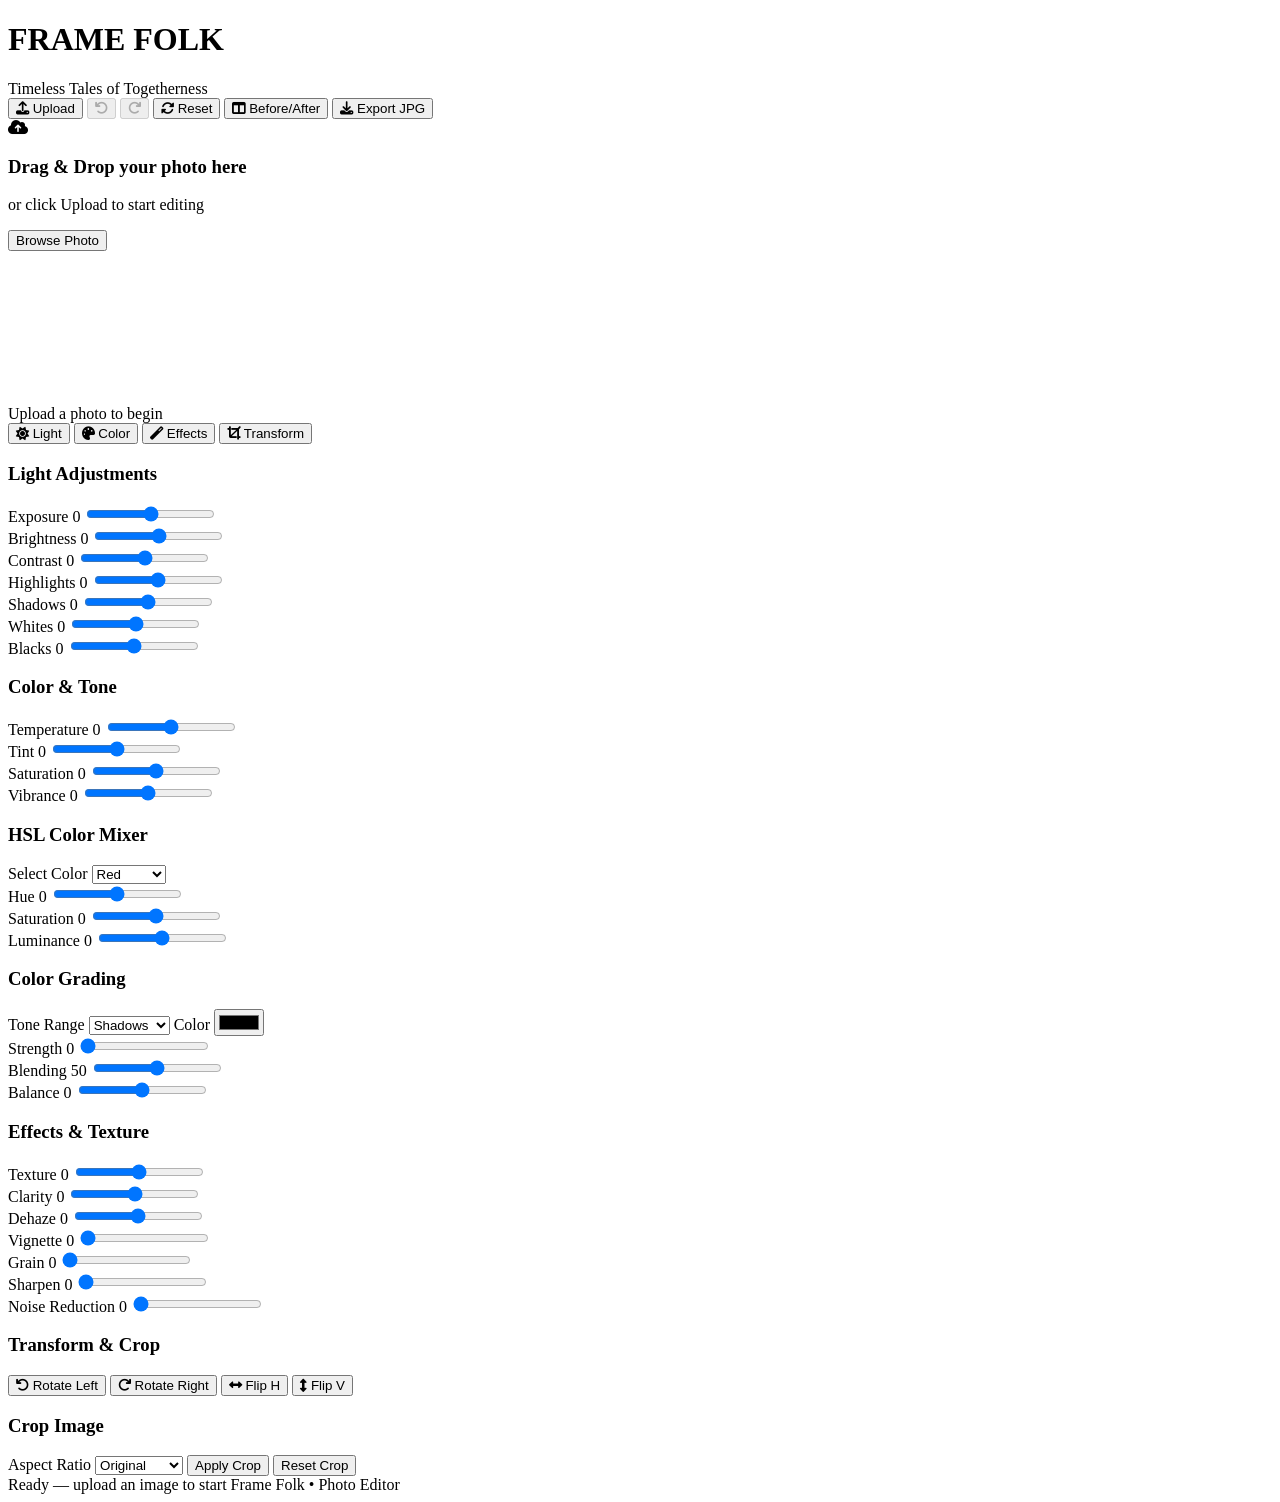
==== commit 26135fcf: "Enhance HTML structure and add PWA support Added theme color meta tag and manifest link for PWA supp" ====
--- a/index.html
+++ b/index.html
@@ -1,136 +1,369 @@
+
 <!DOCTYPE html>
 <html lang="en">
 <head>
-    <meta charset="UTF-8">
-    <meta name="viewport" content="width=device-width, initial-scale=1.0">
-    <title>Frame Folk — Professional Photo Editor</title>
-    <link rel="stylesheet" href="style.css">
-    <link rel="stylesheet" href="https://cdnjs.cloudflare.com/ajax/libs/font-awesome/6.4.0/css/all.min.css">
+<meta charset="UTF-8">
+<meta name="viewport" content="width=device-width, initial-scale=1.0">
+<meta name="theme-color" content="#0b0f17">
+<title>Frame Folk — Professional Photo Editor</title>
+
+<link rel="manifest" href="./manifest.json">
+<link rel="stylesheet" href="./style.css">
+<link rel="stylesheet" href="https://cdnjs.cloudflare.com/ajax/libs/font-awesome/6.4.0/css/all.min.css">
+
 </head>
+
 <body>
-    <div class="app-container">
-        <!-- Top Toolbar -->
-        <header class="top-bar">
-            <div class="brand">
-                <h1>FRAME FOLK</h1>
-                <span class="slogan">Timeless Tales of Togetherness</span>
-            </div>
-            <div class="top-actions">
-                <input type="file" id="imageLoader" accept="image/*" hidden>
-                <button id="uploadBtn" class="btn primary"><i class="fas fa-upload"></i> Upload</button>
-                <button id="undoBtn" class="btn" title="Undo" disabled><i class="fas fa-undo"></i></button>
-                <button id="redoBtn" class="btn" title="Redo" disabled><i class="fas fa-redo"></i></button>
-                <button id="resetBtn" class="btn" title="Reset All"><i class="fas fa-sync-alt"></i> Reset</button>
-                <button id="compareBtn" class="btn" title="Hold to Compare"><i class="fas fa-columns"></i> Before/After</button>
-                <button id="exportBtn" class="btn accent"><i class="fas fa-download"></i> Export JPG</button>
-            </div>
-        </header>
-
-        <!-- Main Workspace -->
-        <div class="main-workspace">
-            <!-- Left / Center Canvas Area -->
-            <div class="canvas-container">
-                <div id="dropZone" class="drop-zone">
-                    <i class="fas fa-cloud-upload-alt"></i>
-                    <h3>Drag & Drop your photo here</h3>
-                    <p>or click Upload to start editing</p>
-                    <button class="btn primary" onclick="document.getElementById('imageLoader').click()">Browse Photo</button>
-                </div>
-                <canvas id="imageCanvas" class="hidden"></canvas>
-            </div>
-
-            <!-- Right Sidebar Controls -->
-            <aside class="sidebar">
-                <div class="tabs">
-                    <button class="tab-btn active" data-target="lightPanel"><i class="fas fa-sun"></i> Light</button>
-                    <button class="tab-btn" data-target="colorPanel"><i class="fas fa-palette"></i> Color</button>
-                    <button class="tab-btn" data-target="effectsPanel"><i class="fas fa-magic"></i> Effects</button>
-                    <button class="tab-btn" data-target="transformPanel"><i class="fas fa-crop"></i> Transform</button>
-                </div>
-
-                <div class="panel-content">
-                    <!-- Light Panel -->
-                    <div id="lightPanel" class="control-panel active">
-                        <h3>Light Adjustments</h3>
-                        <div class="control-group">
-                            <label>Exposure <span id="exposureVal">0</span></label>
-                            <input type="range" id="exposure" min="-100" max="100" value="0">
-                        </div>
-                        <div class="control-group">
-                            <label>Contrast <span id="contrastVal">0</span></label>
-                            <input type="range" id="contrast" min="-100" max="100" value="0">
-                        </div>
-                        <div class="control-group">
-                            <label>Highlights <span id="highlightsVal">0</span></label>
-                            <input type="range" id="highlights" min="-100" max="100" value="0">
-                        </div>
-                        <div class="control-group">
-                            <label>Shadows <span id="shadowsVal">0</span></label>
-                            <input type="range" id="shadows" min="-100" max="100" value="0">
-                        </div>
-                        <div class="control-group">
-                            <label>Whites <span id="whitesVal">0</span></label>
-                            <input type="range" id="whites" min="-100" max="100" value="0">
-                        </div>
-                        <div class="control-group">
-                            <label>Blacks <span id="blacksVal">0</span></label>
-                            <input type="range" id="blacks" min="-100" max="100" value="0">
-                        </div>
-                    </div>
-
-                    <!-- Color Panel -->
-                    <div id="colorPanel" class="control-panel">
-                        <h3>Color & Tone</h3>
-                        <div class="control-group">
-                            <label>Temperature <span id="tempVal">0</span></label>
-                            <input type="range" id="temp" min="-100" max="100" value="0">
-                        </div>
-                        <div class="control-group">
-                            <label>Tint <span id="tintVal">0</span></label>
-                            <input type="range" id="tint" min="-100" max="100" value="0">
-                        </div>
-                        <div class="control-group">
-                            <label>Saturation <span id="saturationVal">0</span></label>
-                            <input type="range" id="saturation" min="-100" max="100" value="0">
-                        </div>
-                        <div class="control-group">
-                            <label>Vibrance <span id="vibranceVal">0</span></label>
-                            <input type="range" id="vibrance" min="-100" max="100" value="0">
-                        </div>
-                    </div>
-
-                    <!-- Effects Panel -->
-                    <div id="effectsPanel" class="control-panel">
-                        <h3>Effects & Texture</h3>
-                        <div class="control-group">
-                            <label>Clarity <span id="clarityVal">0</span></label>
-                            <input type="range" id="clarity" min="-100" max="100" value="0">
-                        </div>
-                        <div class="control-group">
-                            <label>Vignette <span id="vignetteVal">0</span></label>
-                            <input type="range" id="vignette" min="0" max="100" value="0">
-                        </div>
-                        <div class="control-group">
-                            <label>Grain <span id="grainVal">0</span></label>
-                            <input type="range" id="grain" min="0" max="100" value="0">
-                        </div>
-                        <div class="control-group">
-                            <label>Sharpen <span id="sharpenVal">0</span></label>
-                            <input type="range" id="sharpen" min="0" max="100" value="0">
-                        </div>
-                    </div>
-
-                    <!-- Transform Panel -->
-                    <div id="transformPanel" class="control-panel">
-                        <h3>Transform & Crop</h3>
-                        <div class="button-grid">
-                            <button id="rotateLeftBtn" class="btn"><i class="fas fa-undo"></i> Rotate Left</button>
-                            <button id="rotateRightBtn" class="btn"><i class="fas fa-redo"></i> Rotate Right</button>
-                            <button id="flipHBtn" class="btn"><i class="fas fa-arrows-alt-h"></i> Flip H</button>
-                            <button id="flipVBtn" class="btn"><i class="fas fa-arrows-alt-v"></i> Flip V</button>
-                        </div>
-                    </div>
-                </div>
-            </aside>
-        </div>
-  
+
+<div class="app-container">
+
+<header class="top-bar">
+
+<div class="brand">
+<h1>FRAME FOLK</h1>
+<span class="slogan">Timeless Tales of Togetherness</span>
+</div>
+
+<div class="top-actions">
+
+<input type="file" id="imageLoader" accept="image/*" hidden>
+
+<button id="uploadBtn" class="btn primary">
+<i class="fas fa-upload"></i> Upload
+</button>
+
+<button id="undoBtn" class="btn" disabled>
+<i class="fas fa-undo"></i>
+</button>
+
+<button id="redoBtn" class="btn" disabled>
+<i class="fas fa-redo"></i>
+</button>
+
+<button id="resetBtn" class="btn">
+<i class="fas fa-sync-alt"></i> Reset
+</button>
+
+<button id="compareBtn" class="btn">
+<i class="fas fa-columns"></i> Before/After
+</button>
+
+<button id="exportBtn" class="btn accent">
+<i class="fas fa-download"></i> Export JPG
+</button>
+
+</div>
+</header>
+
+<main class="main-workspace">
+
+<section class="canvas-container">
+
+<div id="dropZone" class="drop-zone">
+
+<i class="fas fa-cloud-upload-alt"></i>
+
+<h3>Drag & Drop your photo here</h3>
+
+<p>or click Upload to start editing</p>
+
+<button class="btn primary" id="browseBtn">
+Browse Photo
+</button>
+
+</div>
+
+<canvas id="imageCanvas" class="hidden"></canvas>
+
+<div id="canvasHint">Upload a photo to begin</div>
+
+</section>
+
+<aside class="sidebar">
+
+<nav class="tabs">
+
+<button class="tab-btn active" data-target="lightPanel">
+<i class="fas fa-sun"></i> Light
+</button>
+
+<button class="tab-btn" data-target="colorPanel">
+<i class="fas fa-palette"></i> Color
+</button>
+
+<button class="tab-btn" data-target="effectsPanel">
+<i class="fas fa-magic"></i> Effects
+</button>
+
+<button class="tab-btn" data-target="transformPanel">
+<i class="fas fa-crop"></i> Transform
+</button>
+
+</nav>
+
+<div class="panel-content">
+
+<!-- LIGHT PANEL -->
+
+<section id="lightPanel" class="control-panel active">
+
+<h3>Light Adjustments</h3>
+
+<div class="control-group">
+<label>Exposure <output id="exposureVal">0</output></label>
+<input type="range" id="exposure" min="-100" max="100" value="0">
+</div>
+
+<div class="control-group">
+<label>Brightness <output id="brightnessVal">0</output></label>
+<input type="range" id="brightness" min="-100" max="100" value="0">
+</div>
+
+<div class="control-group">
+<label>Contrast <output id="contrastVal">0</output></label>
+<input type="range" id="contrast" min="-100" max="100" value="0">
+</div>
+
+<div class="control-group">
+<label>Highlights <output id="highlightsVal">0</output></label>
+<input type="range" id="highlights" min="-100" max="100" value="0">
+</div>
+
+<div class="control-group">
+<label>Shadows <output id="shadowsVal">0</output></label>
+<input type="range" id="shadows" min="-100" max="100" value="0">
+</div>
+
+<div class="control-group">
+<label>Whites <output id="whitesVal">0</output></label>
+<input type="range" id="whites" min="-100" max="100" value="0">
+</div>
+
+<div class="control-group">
+<label>Blacks <output id="blacksVal">0</output></label>
+<input type="range" id="blacks" min="-100" max="100" value="0">
+</div>
+
+</section>
+
+<!-- COLOR PANEL -->
+
+<section id="colorPanel" class="control-panel">
+
+<h3>Color & Tone</h3>
+
+<div class="control-group">
+<label>Temperature <output id="tempVal">0</output></label>
+<input type="range" id="temp" min="-100" max="100" value="0">
+</div>
+
+<div class="control-group">
+<label>Tint <output id="tintVal">0</output></label>
+<input type="range" id="tint" min="-100" max="100" value="0">
+</div>
+
+<div class="control-group">
+<label>Saturation <output id="saturationVal">0</output></label>
+<input type="range" id="saturation" min="-100" max="100" value="0">
+</div>
+
+<div class="control-group">
+<label>Vibrance <output id="vibranceVal">0</output></label>
+<input type="range" id="vibrance" min="-100" max="100" value="0">
+</div>
+
+<!-- HSL MIXER -->
+
+<div class="subsection">
+
+<h3>HSL Color Mixer</h3>
+
+<label>Select Color</label>
+
+<select id="hslChannel">
+<option value="red">Red</option>
+<option value="orange">Orange</option>
+<option value="yellow">Yellow</option>
+<option value="green">Green</option>
+<option value="cyan">Cyan</option>
+<option value="blue">Blue</option>
+<option value="purple">Purple</option>
+<option value="magenta">Magenta</option>
+</select>
+
+<div class="control-group">
+<label>Hue <output id="hslHueVal">0</output></label>
+<input type="range" id="hslHue" min="-100" max="100" value="0">
+</div>
+
+<div class="control-group">
+<label>Saturation <output id="hslSatVal">0</output></label>
+<input type="range" id="hslSat" min="-100" max="100" value="0">
+</div>
+
+<div class="control-group">
+<label>Luminance <output id="hslLumVal">0</output></label>
+<input type="range" id="hslLum" min="-100" max="100" value="0">
+</div>
+
+</div>
+
+<!-- COLOR GRADING -->
+
+<div class="subsection">
+
+<h3>Color Grading</h3>
+
+<label>Tone Range</label>
+
+<select id="gradeRange">
+<option value="shadows">Shadows</option>
+<option value="midtones">Midtones</option>
+<option value="highlights">Highlights</option>
+</select>
+
+<label>Color</label>
+
+<input type="color" id="gradeColor" value="#000000">
+
+<div class="control-group">
+<label>Strength <output id="gradeStrengthVal">0</output></label>
+<input type="range" id="gradeStrength" min="0" max="100" value="0">
+</div>
+
+<div class="control-group">
+<label>Blending <output id="gradeBlendVal">50</output></label>
+<input type="range" id="gradeBlend" min="0" max="100" value="50">
+</div>
+
+<div class="control-group">
+<label>Balance <output id="gradeBalanceVal">0</output></label>
+<input type="range" id="gradeBalance" min="-100" max="100" value="0">
+</div>
+
+</div>
+
+</section>
+
+<!-- EFFECTS PANEL -->
+
+<section id="effectsPanel" class="control-panel">
+
+<h3>Effects & Texture</h3>
+
+<div class="control-group">
+<label>Texture <output id="textureVal">0</output></label>
+<input type="range" id="texture" min="-100" max="100" value="0">
+</div>
+
+<div class="control-group">
+<label>Clarity <output id="clarityVal">0</output></label>
+<input type="range" id="clarity" min="-100" max="100" value="0">
+</div>
+
+<div class="control-group">
+<label>Dehaze <output id="dehazeVal">0</output></label>
+<input type="range" id="dehaze" min="-100" max="100" value="0">
+</div>
+
+<div class="control-group">
+<label>Vignette <output id="vignetteVal">0</output></label>
+<input type="range" id="vignette" min="0" max="100" value="0">
+</div>
+
+<div class="control-group">
+<label>Grain <output id="grainVal">0</output></label>
+<input type="range" id="grain" min="0" max="100" value="0">
+</div>
+
+<div class="control-group">
+<label>Sharpen <output id="sharpenVal">0</output></label>
+<input type="range" id="sharpen" min="0" max="100" value="0">
+</div>
+
+<div class="control-group">
+<label>Noise Reduction <output id="noiseReductionVal">0</output></label>
+<input type="range" id="noiseReduction" min="0" max="100" value="0">
+</div>
+
+</section>
+
+<!-- TRANSFORM PANEL -->
+
+<section id="transformPanel" class="control-panel">
+
+<h3>Transform & Crop</h3>
+
+<div class="button-grid">
+
+<button id="rotateLeftBtn" class="btn">
+<i class="fas fa-undo"></i> Rotate Left
+</button>
+
+<button id="rotateRightBtn" class="btn">
+<i class="fas fa-redo"></i> Rotate Right
+</button>
+
+<button id="flipHBtn" class="btn">
+<i class="fas fa-arrows-alt-h"></i> Flip H
+</button>
+
+<button id="flipVBtn" class="btn">
+<i class="fas fa-arrows-alt-v"></i> Flip V
+</button>
+
+</div>
+
+<div class="subsection">
+
+<h3>Crop Image</h3>
+
+<label>Aspect Ratio</label>
+
+<select id="cropRatio">
+<option value="free">Original</option>
+<option value="1:1">1:1 Square</option>
+<option value="3:2">3:2</option>
+<option value="2:3">2:3</option>
+<option value="4:5">4:5 Portrait</option>
+<option value="5:4">5:4</option>
+<option value="16:9">16:9</option>
+<option value="9:16">9:16 Story</option>
+</select>
+
+<button id="applyCropBtn" class="btn primary full">
+Apply Crop
+</button>
+
+<button id="resetCropBtn" class="btn full">
+Reset Crop
+</button>
+
+</div>
+
+</section>
+
+</div>
+</aside>
+
+</main>
+
+<footer class="status-bar">
+<span id="statusText">Ready — upload an image to start</span>
+<span>Frame Folk • Photo Editor</span>
+</footer>
+
+</div>
+
+<script src="./script.js"></script>
+
+<script>
+if ('serviceWorker' in navigator) {
+  window.addEventListener('load', () => {
+    navigator.serviceWorker.register('./sw.js').catch(console.error);
+  });
+}
+</script>
+
+</body>
+</html>
